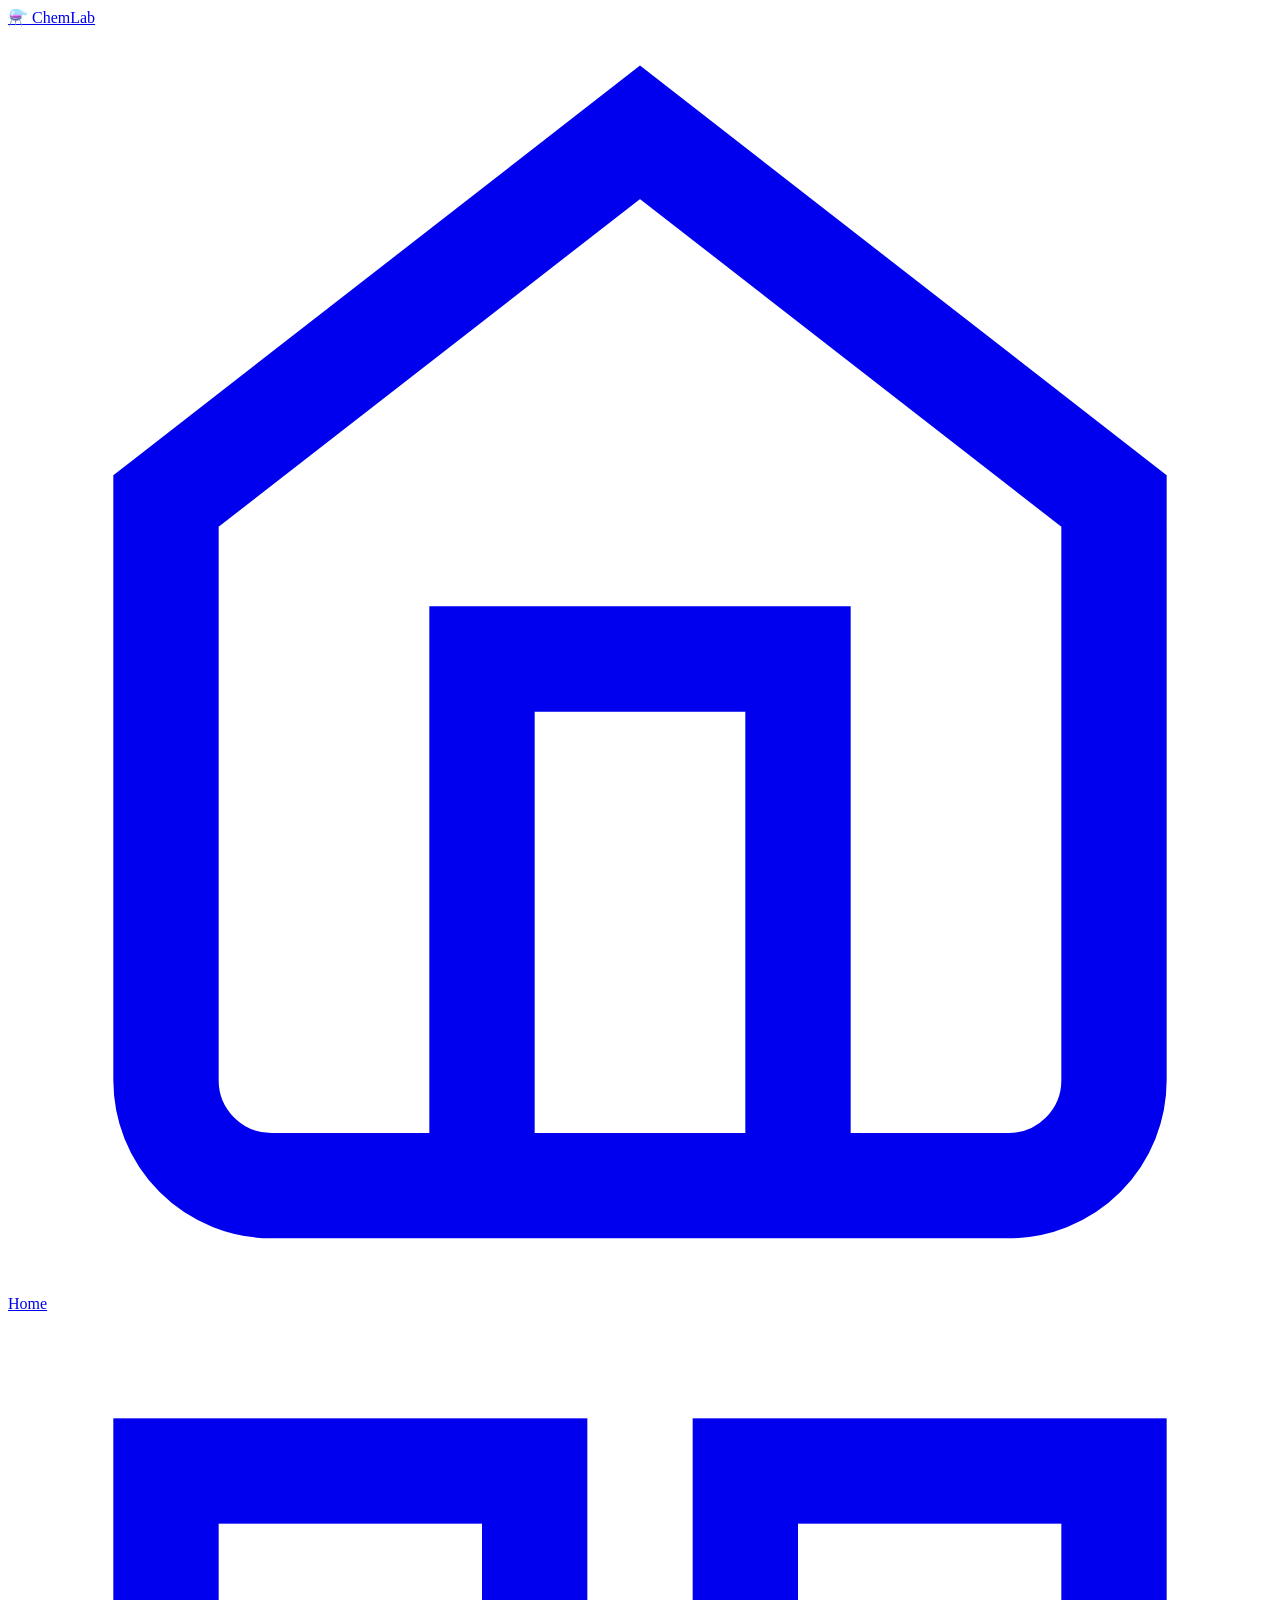
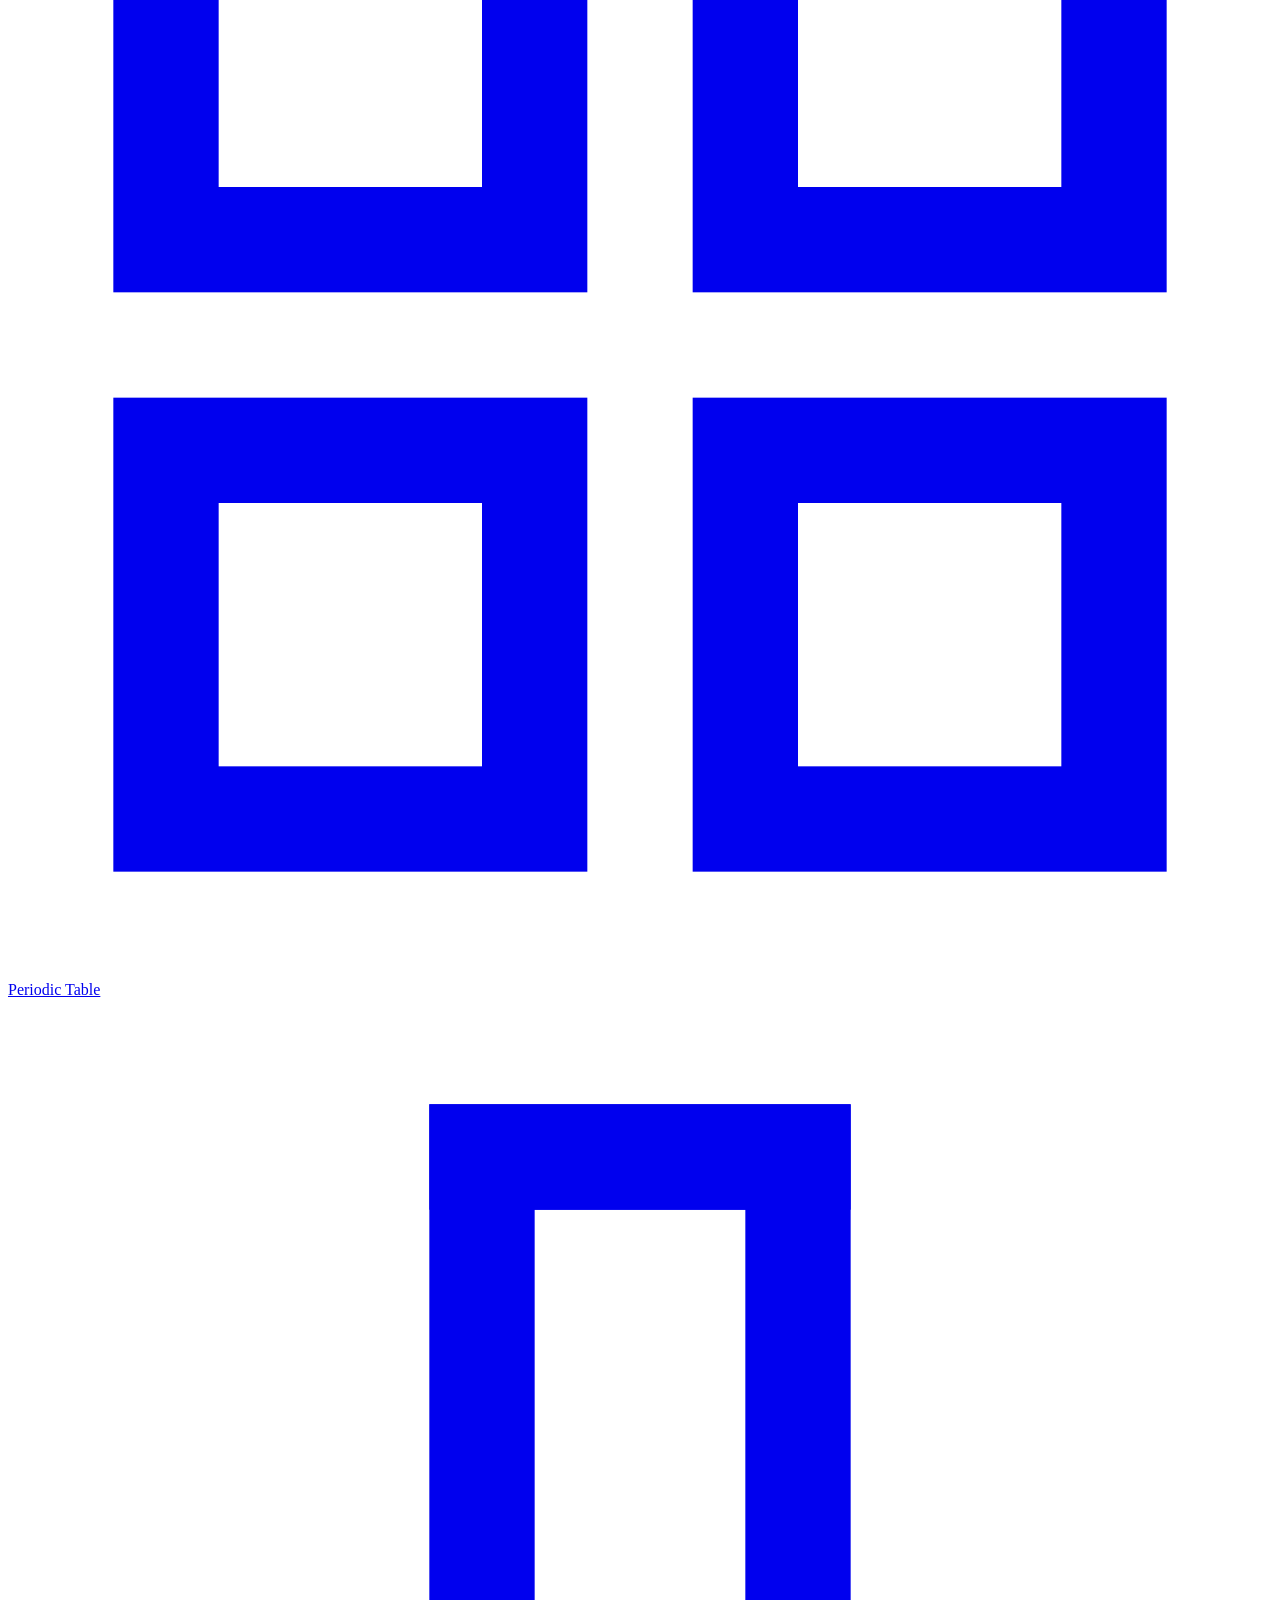
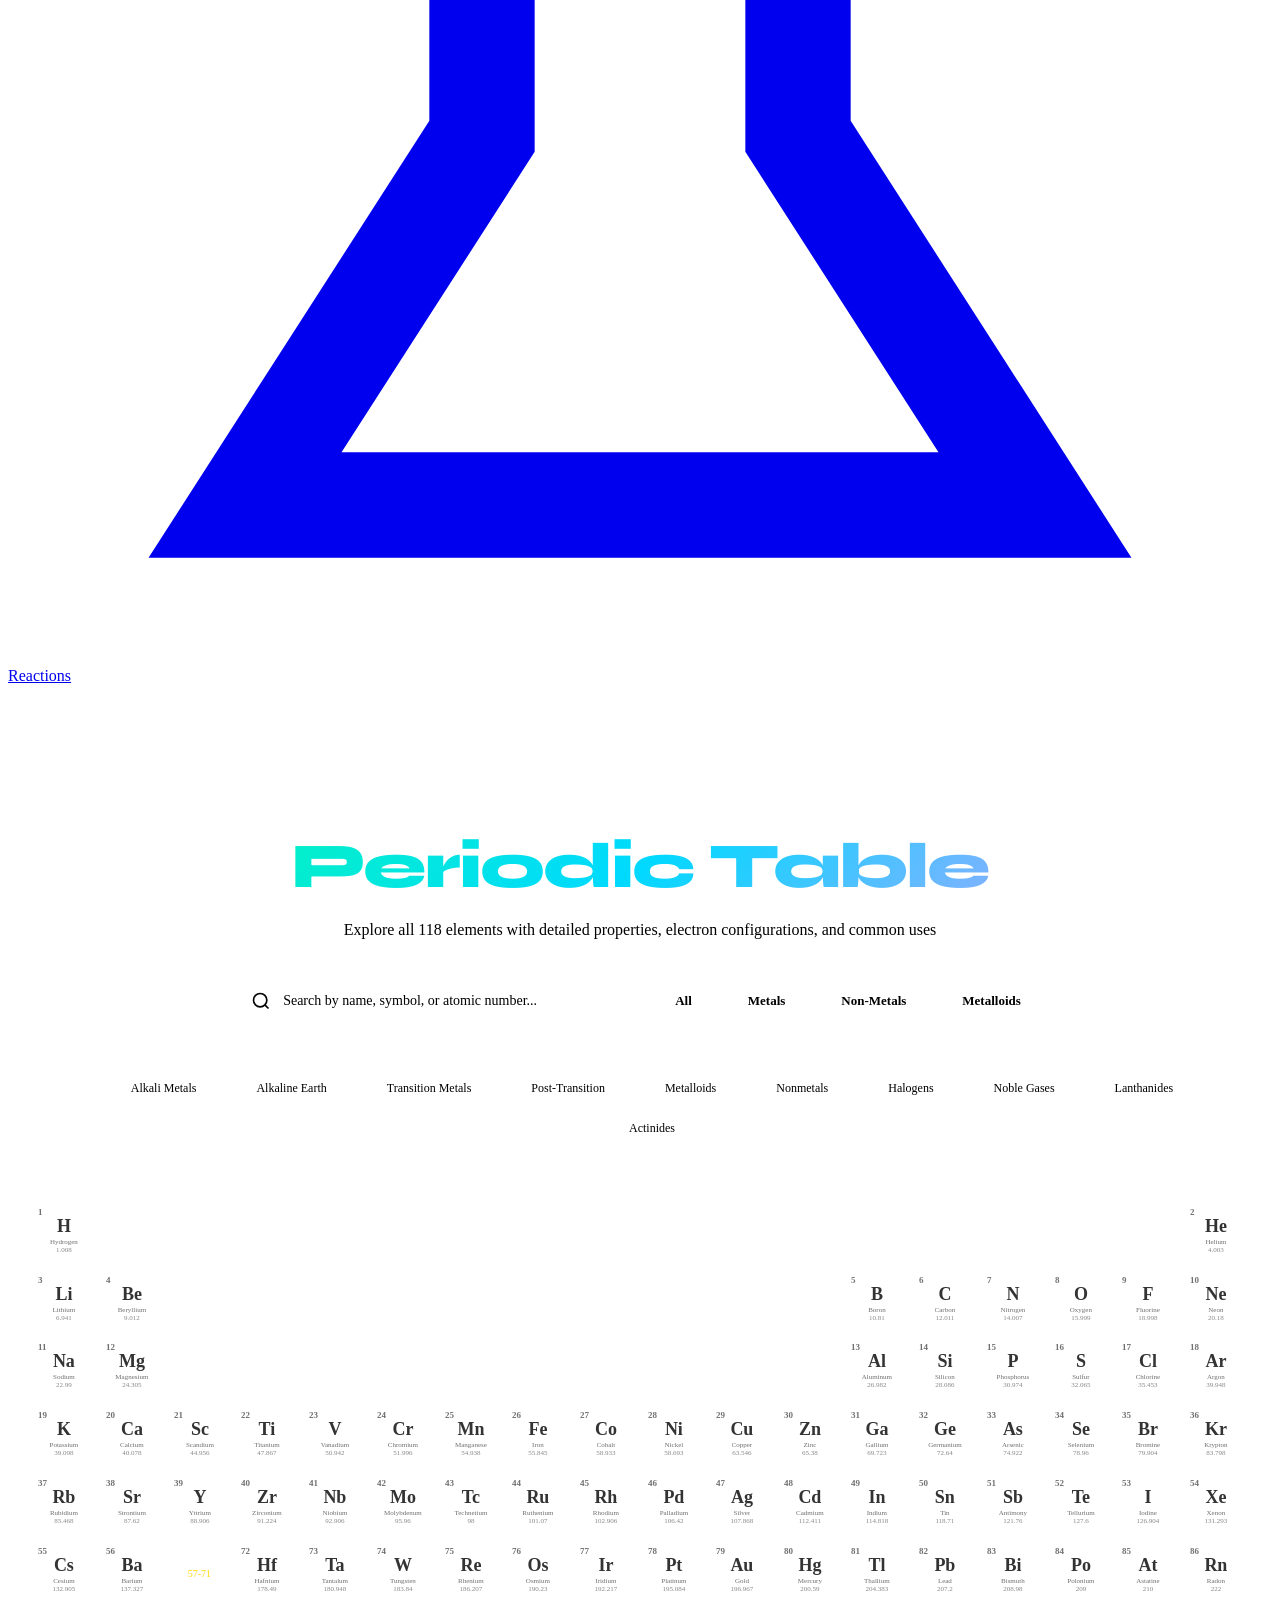
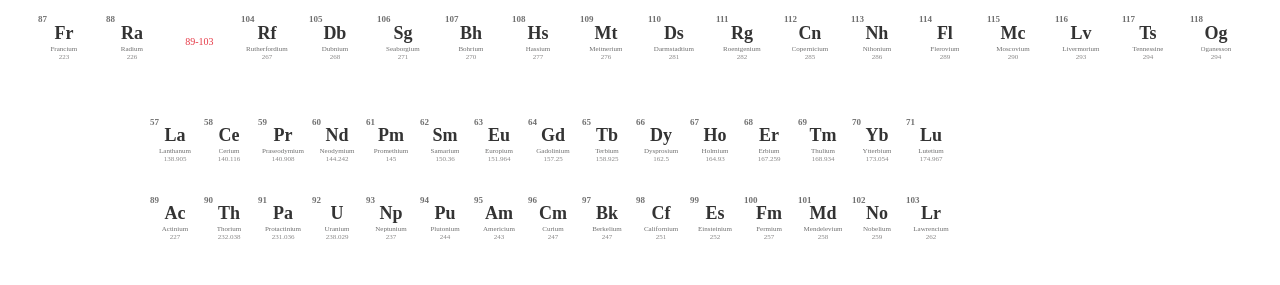
==== periodic-table.html @ 38ab6c8c "Add files via upload" ====
<!DOCTYPE html>
<html lang="en">
<head>
    <meta charset="UTF-8">
    <meta name="viewport" content="width=device-width, initial-scale=1.0">
    <title>Periodic Table - ChemLab</title>
    <link href="https://fonts.googleapis.com/css2?family=Syne:wght@400;600;700;800&family=JetBrains+Mono:wght@400;600;700&display=swap" rel="stylesheet">
    <link rel="stylesheet" href="css/styles.css">
    <style>
        /* Periodic Table Specific Styles */
        .page-container {
            position: relative;
            z-index: 1;
            padding: 24px;
            padding-top: 100px;
            max-width: 1800px;
            margin: 0 auto;
        }

        .page-header {
            text-align: center;
            margin-bottom: 40px;
        }

        .page-title {
            font-family: 'Syne', sans-serif;
            font-size: clamp(36px, 6vw, 64px);
            font-weight: 800;
            letter-spacing: -2px;
            margin-bottom: 16px;
            background: linear-gradient(135deg, #06ffa5 0%, #00d9ff 50%, #d896ff 100%);
            -webkit-background-clip: text;
            -webkit-text-fill-color: transparent;
            background-clip: text;
        }

        .page-subtitle {
            color: var(--text-secondary);
            font-size: 16px;
            max-width: 600px;
            margin: 0 auto;
        }

        /* Controls Section */
        .controls {
            display: flex;
            flex-wrap: wrap;
            gap: 16px;
            justify-content: center;
            margin-bottom: 32px;
        }

        .search-box {
            position: relative;
            flex: 1;
            max-width: 400px;
            min-width: 250px;
        }

        .search-input {
            width: 100%;
            padding: 14px 20px 14px 48px;
            background: var(--bg-secondary);
            border: 1px solid var(--border);
            border-radius: 12px;
            color: var(--text-primary);
            font-family: inherit;
            font-size: 14px;
            transition: var(--transition-normal);
        }

        .search-input:focus {
            outline: none;
            border-color: var(--accent-primary);
            box-shadow: 0 0 0 3px rgba(25, 26, 26, 0.15);
        }

        .search-input::placeholder {
            color: var(--text-muted);
        }

        .search-icon {
            position: absolute;
            left: 16px;
            top: 50%;
            transform: translateY(-50%);
            color: var(--text-muted);
            width: 20px;
            height: 20px;
        }

        .filter-buttons {
            display: flex;
            gap: 8px;
            flex-wrap: wrap;
            justify-content: center;
        }

        .filter-btn {
            padding: 12px 24px;
            background: var(--bg-secondary);
            border: 1px solid var(--border);
            border-radius: 10px;
            color: var(--text-secondary);
            font-family: inherit;
            font-size: 13px;
            font-weight: 600;
            cursor: pointer;
            transition: var(--transition-normal);
        }

        .filter-btn:hover {
            border-color: var(--accent-primary);
            color: var(--text-primary);
        }

        .filter-btn.active {
            background: var(--accent-primary);
            border-color: var(--accent-primary);
            color: var(--bg-primary);
        }

        /* Legend */
        .legend {
            display: flex;
            flex-wrap: wrap;
            gap: 12px;
            justify-content: center;
            margin-bottom: 40px;
            padding: 20px;
            background: var(--bg-secondary);
            border-radius: 16px;
            border: 1px solid var(--border);
        }

        .legend-item {
            display: flex;
            align-items: center;
            gap: 8px;
            padding: 6px 12px;
            border-radius: 8px;
            cursor: pointer;
            transition: var(--transition-normal);
        }

        .legend-item:hover {
            background: rgba(255, 255, 255, 0.05);
        }

        .legend-item.active {
            background: rgba(255, 255, 255, 0.1);
        }

        .legend-color {
            width: 16px;
            height: 16px;
            border-radius: 4px;
        }

        .legend-color.alkali-metal { background: var(--alkali); }
        .legend-color.alkaline-earth { background: var(--alkaline); }
        .legend-color.transition-metal { background: var(--transition); }
        .legend-color.post-transition { background: var(--post); }
        .legend-color.metalloid { background: var(--metalloid); }
        .legend-color.nonmetal { background: var(--nonmetal); }
        .legend-color.halogen { background: var(--halogen); }
        .legend-color.noble-gas { background: var(--noble); }
        .legend-color.lanthanide { background: var(--lanthanide); }
        .legend-color.actinide { background: var(--actinide); }

        .legend-text {
            font-size: 12px;
            color: var(--text-secondary);
        }

        /* Periodic Table Grid */
        .periodic-table {
            display: grid;
            grid-template-columns: repeat(18, minmax(50px, 1fr));
            gap: 4px;
            margin-bottom: 24px;
            overflow-x: auto;
            padding-bottom: 16px;
        }

        .element {
            aspect-ratio: 1;
            min-width: 50px;
            padding: 6px;
            border-radius: 8px;
            cursor: pointer;
            display: flex;
            flex-direction: column;
            justify-content: center;
            align-items: center;
            position: relative;
            transition: var(--transition-normal);
            opacity: 0;
            transform: scale(0.8);
            animation: elementReveal 0.5s ease forwards;
        }

        @keyframes elementReveal {
            to {
                opacity: 1;
                transform: scale(1);
            }
        }

        .element:hover {
            transform: scale(1.15);
            z-index: 10;
            box-shadow: var(--shadow-lg);
        }

        .element.hidden {
            opacity: 0 !important;
            transform: scale(0.5) !important;
            pointer-events: none;
        }

        .element .number {
            font-size: 9px;
            color: rgba(17, 16, 16, 0.6);
            position: absolute;
            top: 4px;
            left: 6px;
            font-weight: 600;
        }

        .element .symbol {
            font-size: 18px;
            font-weight: 700;
            color: rgba(15, 15, 15, 0.85);
            line-height: 1.2;
        }

        .element .name {
            font-size: 7px;
            color: rgba(13, 13, 13, 0.6);
            text-align: center;
            overflow: hidden;
            text-overflow: ellipsis;
            white-space: nowrap;
            max-width: 100%;
        }

        .element .mass {
            font-size: 7px;
            color: rgba(15, 14, 14, 0.5);
        }

        /* Element Category Colors */
        .element.alkali-metal { background: var(--alkali); }
        .element.alkaline-earth { background: var(--alkaline); }
        .element.transition-metal { background: var(--transition); }
        .element.post-transition { background: var(--post); }
        .element.metalloid { background: var(--metalloid); }
        .element.nonmetal { background: var(--nonmetal); }
        .element.halogen { background: var(--halogen); }
        .element.noble-gas { background: var(--noble); }
        .element.lanthanide { background: var(--lanthanide); }
        .element.actinide { background: var(--actinide); }

        /* Grid positioning */
        .element[data-period="1"][data-group="1"] { grid-column: 1; grid-row: 1; }
        .element[data-period="1"][data-group="18"] { grid-column: 18; grid-row: 1; }
        .element[data-period="2"][data-group="1"] { grid-column: 1; grid-row: 2; }
        .element[data-period="2"][data-group="2"] { grid-column: 2; grid-row: 2; }
        .element[data-period="2"][data-group="13"] { grid-column: 13; grid-row: 2; }
        .element[data-period="2"][data-group="14"] { grid-column: 14; grid-row: 2; }
        .element[data-period="2"][data-group="15"] { grid-column: 15; grid-row: 2; }
        .element[data-period="2"][data-group="16"] { grid-column: 16; grid-row: 2; }
        .element[data-period="2"][data-group="17"] { grid-column: 17; grid-row: 2; }
        .element[data-period="2"][data-group="18"] { grid-column: 18; grid-row: 2; }

        /* Lanthanide/Actinide rows */
        .lanthanide-row, .actinide-row {
            display: grid;
            grid-template-columns: repeat(15, minmax(50px, 1fr));
            gap: 4px;
            margin-top: 16px;
            margin-left: calc(50px * 2 + 8px + 4px);
            max-width: calc(15 * 50px + 14 * 4px);
        }

        .series-label {
            grid-column: 3;
            display: flex;
            align-items: center;
            justify-content: center;
            font-size: 11px;
            font-weight: 600;
            padding: 8px;
            border-radius: 8px;
            background: var(--bg-secondary);
            border: 1px solid var(--border);
        }

        .lanthanide-label { color: #ffd60a; }
        .actinide-label { color: #e63946; }

        /* Placeholder cells */
        .placeholder {
            display: flex;
            align-items: center;
            justify-content: center;
            font-size: 10px;
            color: var(--text-muted);
            border: 2px dashed var(--border);
            border-radius: 8px;
            aspect-ratio: 1;
            min-width: 50px;
        }

        .placeholder.lanthanide-ref { border-color: #ffd60a; color: #ffd60a; }
        .placeholder.actinide-ref { border-color: #e63946; color: #e63946; }

        /* Modal */
        .modal-overlay {
            position: fixed;
            top: 0;
            left: 0;
            width: 100%;
            height: 100%;
            background: rgba(0, 0, 0, 0.8);
            backdrop-filter: blur(8px);
            display: flex;
            align-items: center;
            justify-content: center;
            z-index: 1000;
            opacity: 0;
            visibility: hidden;
            transition: var(--transition-normal);
        }

        .modal-overlay.active {
            opacity: 1;
            visibility: visible;
        }

        .modal {
            background: var(--bg-secondary);
            border: 1px solid var(--border);
            border-radius: 24px;
            max-width: 500px;
            width: 90%;
            max-height: 90vh;
            overflow-y: auto;
            transform: scale(0.9) translateY(20px);
            transition: var(--transition-bounce);
        }

        .modal-overlay.active .modal {
            transform: scale(1) translateY(0);
        }

        .modal-header {
            padding: 32px 32px 24px;
            display: flex;
            align-items: flex-start;
            gap: 24px;
            border-bottom: 1px solid var(--border);
        }

        .modal-element-box {
            width: 100px;
            height: 100px;
            border-radius: 16px;
            display: flex;
            flex-direction: column;
            align-items: center;
            justify-content: center;
            flex-shrink: 0;
        }

        .modal-element-box .number {
            font-size: 12px;
            color: rgba(22, 21, 21, 0.6);
            font-weight: 600;
        }

        .modal-element-box .symbol {
            font-size: 36px;
            font-weight: 800;
            color: rgba(23, 22, 22, 0.9);
            line-height: 1.1;
        }

        .modal-element-box .mass {
            font-size: 11px;
            color: rgba(25, 24, 24, 0.6);
        }

        .modal-title-section {
            flex: 1;
        }

        .modal-name {
            font-family: 'Syne', sans-serif;
            font-size: 28px;
            font-weight: 700;
            margin-bottom: 8px;
        }

        .modal-category {
            display: inline-block;
            padding: 4px 12px;
            border-radius: 20px;
            font-size: 12px;
            font-weight: 600;
            margin-bottom: 8px;
        }

        .modal-config {
            font-size: 13px;
            color: var(--text-secondary);
        }

        .modal-close {
            position: absolute;
            top: 16px;
            right: 16px;
            width: 36px;
            height: 36px;
            border-radius: 50%;
            background: var(--bg-card);
            border: 1px solid var(--border);
            color: var(--text-secondary);
            cursor: pointer;
            display: flex;
            align-items: center;
            justify-content: center;
            transition: var(--transition-normal);
        }

        .modal-close:hover {
            background: var(--accent-danger);
            border-color: var(--accent-danger);
            color: white;
        }

        .modal-body {
            padding: 24px 32px 32px;
        }

        .modal-section {
            margin-bottom: 24px;
        }

        .modal-section:last-child {
            margin-bottom: 0;
        }

        .modal-section-title {
            font-size: 11px;
            font-weight: 700;
            text-transform: uppercase;
            letter-spacing: 1px;
            color: var(--text-muted);
            margin-bottom: 12px;
        }

        .modal-grid {
            display: grid;
            grid-template-columns: repeat(2, 1fr);
            gap: 12px;
        }

        .modal-stat {
            background: var(--bg-card);
            padding: 12px 16px;
            border-radius: 12px;
            border: 1px solid var(--border);
        }

        .modal-stat-label {
            font-size: 11px;
            color: var(--text-muted);
            margin-bottom: 4px;
        }

        .modal-stat-value {
            font-size: 14px;
            font-weight: 600;
            color: var(--text-primary);
        }

        .modal-uses {
            display: flex;
            flex-wrap: wrap;
            gap: 8px;
        }

        .modal-use {
            padding: 8px 14px;
            background: var(--bg-card);
            border: 1px solid var(--border);
            border-radius: 20px;
            font-size: 12px;
            color: var(--text-secondary);
        }

        .modal-discovery {
            background: var(--bg-card);
            padding: 16px;
            border-radius: 12px;
            border: 1px solid var(--border);
        }

        .modal-discovery-text {
            font-size: 13px;
            color: var(--text-secondary);
        }

        .modal-discovery-text strong {
            color: var(--accent-primary);
        }

        /* Responsive adjustments */
        @media (max-width: 1200px) {
            .periodic-table {
                grid-template-columns: repeat(18, 45px);
            }
            .element {
                min-width: 45px;
            }
            .lanthanide-row, .actinide-row {
                grid-template-columns: repeat(15, 45px);
                margin-left: calc(45px * 2 + 8px + 4px);
            }
        }

        @media (max-width: 900px) {
            .periodic-table {
                grid-template-columns: repeat(18, 40px);
            }
            .element {
                min-width: 40px;
            }
            .element .symbol { font-size: 14px; }
            .element .name { display: none; }
            .lanthanide-row, .actinide-row {
                grid-template-columns: repeat(15, 40px);
                margin-left: calc(40px * 2 + 8px + 4px);
            }
        }

        /* Animation delays for staggered reveal */
        .element:nth-child(1) { animation-delay: 0.01s; }
        .element:nth-child(2) { animation-delay: 0.02s; }
        .element:nth-child(3) { animation-delay: 0.03s; }
        .element:nth-child(4) { animation-delay: 0.04s; }
        .element:nth-child(5) { animation-delay: 0.05s; }
        .element:nth-child(6) { animation-delay: 0.06s; }
        .element:nth-child(7) { animation-delay: 0.07s; }
        .element:nth-child(8) { animation-delay: 0.08s; }
        .element:nth-child(9) { animation-delay: 0.09s; }
        .element:nth-child(10) { animation-delay: 0.1s; }
        .element:nth-child(n+11) { animation-delay: calc(0.1s + (var(--index, 0) * 0.01s)); }
    </style>
</head>
<body>
    <nav class="navbar">
        <div class="nav-content">
            <a href="index.html" class="nav-brand">
                <span class="nav-logo">⚗️ ChemLab</span>
            </a>
            <div class="nav-links">
                <a href="index.html" class="nav-link">
                    <svg viewBox="0 0 24 24" fill="none" stroke="currentColor" stroke-width="2">
                        <path d="M3 9l9-7 9 7v11a2 2 0 0 1-2 2H5a2 2 0 0 1-2-2z"></path>
                        <polyline points="9 22 9 12 15 12 15 22"></polyline>
                    </svg>
                    Home
                </a>
                <a href="periodic-table.html" class="nav-link active">
                    <svg viewBox="0 0 24 24" fill="none" stroke="currentColor" stroke-width="2">
                        <rect x="3" y="3" width="7" height="7"></rect>
                        <rect x="14" y="3" width="7" height="7"></rect>
                        <rect x="14" y="14" width="7" height="7"></rect>
                        <rect x="3" y="14" width="7" height="7"></rect>
                    </svg>
                    Periodic Table
                </a>
                <a href="reaction-simulator.html" class="nav-link">
                    <svg viewBox="0 0 24 24" fill="none" stroke="currentColor" stroke-width="2">
                        <path d="M9 3h6v11l4.5 7H4.5L9 14V3z"></path>
                        <path d="M8 3h8"></path>
                    </svg>
                    Reactions
                </a>
            </div>
        </div>
    </nav>

    <main class="page-container">
        <header class="page-header">
            <h1 class="page-title">Periodic Table</h1>
            <p class="page-subtitle">Explore all 118 elements with detailed properties, electron configurations, and common uses</p>
        </header>

        <div class="controls">
            <div class="search-box">
                <svg class="search-icon" viewBox="0 0 24 24" fill="none" stroke="currentColor" stroke-width="2">
                    <circle cx="11" cy="11" r="8"></circle>
                    <path d="M21 21l-4.35-4.35"></path>
                </svg>
                <input type="text" class="search-input" id="searchInput" placeholder="Search by name, symbol, or atomic number...">
            </div>
            <div class="filter-buttons">
                <button class="filter-btn active" data-filter="all">All</button>
                <button class="filter-btn" data-filter="metals">Metals</button>
                <button class="filter-btn" data-filter="nonmetals">Non-Metals</button>
                <button class="filter-btn" data-filter="metalloids">Metalloids</button>
            </div>
        </div>

        <div class="legend">
            <div class="legend-item" data-category="alkali-metal">
                <div class="legend-color alkali-metal"></div>
                <span class="legend-text">Alkali Metals</span>
            </div>
            <div class="legend-item" data-category="alkaline-earth">
                <div class="legend-color alkaline-earth"></div>
                <span class="legend-text">Alkaline Earth</span>
            </div>
            <div class="legend-item" data-category="transition-metal">
                <div class="legend-color transition-metal"></div>
                <span class="legend-text">Transition Metals</span>
            </div>
            <div class="legend-item" data-category="post-transition">
                <div class="legend-color post-transition"></div>
                <span class="legend-text">Post-Transition</span>
            </div>
            <div class="legend-item" data-category="metalloid">
                <div class="legend-color metalloid"></div>
                <span class="legend-text">Metalloids</span>
            </div>
            <div class="legend-item" data-category="nonmetal">
                <div class="legend-color nonmetal"></div>
                <span class="legend-text">Nonmetals</span>
            </div>
            <div class="legend-item" data-category="halogen">
                <div class="legend-color halogen"></div>
                <span class="legend-text">Halogens</span>
            </div>
            <div class="legend-item" data-category="noble-gas">
                <div class="legend-color noble-gas"></div>
                <span class="legend-text">Noble Gases</span>
            </div>
            <div class="legend-item" data-category="lanthanide">
                <div class="legend-color lanthanide"></div>
                <span class="legend-text">Lanthanides</span>
            </div>
            <div class="legend-item" data-category="actinide">
                <div class="legend-color actinide"></div>
                <span class="legend-text">Actinides</span>
            </div>
        </div>

        <div class="periodic-table" id="periodicTable"></div>
        
        <div class="lanthanide-row" id="lanthanideRow"></div>
        <div class="actinide-row" id="actinideRow"></div>
    </main>

    <!-- Element Modal -->
    <div class="modal-overlay" id="modalOverlay">
        <div class="modal">
            <button class="modal-close" id="modalClose">
                <svg width="20" height="20" viewBox="0 0 24 24" fill="none" stroke="currentColor" stroke-width="2">
                    <path d="M18 6L6 18M6 6l12 12"></path>
                </svg>
            </button>
            <div class="modal-header">
                <div class="modal-element-box" id="modalElementBox">
                    <span class="number" id="modalNumber"></span>
                    <span class="symbol" id="modalSymbol"></span>
                    <span class="mass" id="modalMass"></span>
                </div>
                <div class="modal-title-section">
                    <h2 class="modal-name" id="modalName"></h2>
                    <span class="modal-category" id="modalCategory"></span>
                    <div class="modal-config" id="modalConfig"></div>
                </div>
            </div>
            <div class="modal-body">
                <div class="modal-section">
                    <h3 class="modal-section-title">Physical Properties</h3>
                    <div class="modal-grid">
                        <div class="modal-stat">
                            <div class="modal-stat-label">State at STP</div>
                            <div class="modal-stat-value" id="modalState"></div>
                        </div>
                        <div class="modal-stat">
                            <div class="modal-stat-label">Period / Group</div>
                            <div class="modal-stat-value" id="modalPosition"></div>
                        </div>
                        <div class="modal-stat">
                            <div class="modal-stat-label">Melting Point</div>
                            <div class="modal-stat-value" id="modalMelt"></div>
                        </div>
                        <div class="modal-stat">
                            <div class="modal-stat-label">Boiling Point</div>
                            <div class="modal-stat-value" id="modalBoil"></div>
                        </div>
                    </div>
                </div>
                <div class="modal-section">
                    <h3 class="modal-section-title">Common Uses</h3>
                    <div class="modal-uses" id="modalUses"></div>
                </div>
                <div class="modal-section">
                    <h3 class="modal-section-title">Discovery</h3>
                    <div class="modal-discovery">
                        <p class="modal-discovery-text" id="modalDiscovery"></p>
                    </div>
                </div>
            </div>
        </div>
    </div>

    <script>
        // Complete element data for all 118 elements
        const elements = [
            { number: 1, symbol: 'H', name: 'Hydrogen', mass: 1.008, category: 'nonmetal', group: 1, period: 1, config: '1s¹', discovered: '1766', discoverer: 'Henry Cavendish', state: 'Gas', melt: -259.14, boil: -252.87, uses: ['Fuel cells', 'Rocket fuel', 'Ammonia production'] },
            { number: 2, symbol: 'He', name: 'Helium', mass: 4.003, category: 'noble-gas', group: 18, period: 1, config: '1s²', discovered: '1868', discoverer: 'Pierre Janssen', state: 'Gas', melt: -272.2, boil: -268.93, uses: ['Balloons', 'Cryogenics', 'Welding shield'] },
            { number: 3, symbol: 'Li', name: 'Lithium', mass: 6.941, category: 'alkali-metal', group: 1, period: 2, config: '[He] 2s¹', discovered: '1817', discoverer: 'Johan Arfwedson', state: 'Solid', melt: 180.54, boil: 1342, uses: ['Batteries', 'Mood stabilizers', 'Alloys'] },
            { number: 4, symbol: 'Be', name: 'Beryllium', mass: 9.012, category: 'alkaline-earth', group: 2, period: 2, config: '[He] 2s²', discovered: '1798', discoverer: 'Louis Vauquelin', state: 'Solid', melt: 1287, boil: 2469, uses: ['Aerospace materials', 'X-ray windows', 'Nuclear reactors'] },
            { number: 5, symbol: 'B', name: 'Boron', mass: 10.81, category: 'metalloid', group: 13, period: 2, config: '[He] 2s² 2p¹', discovered: '1808', discoverer: 'Joseph Gay-Lussac', state: 'Solid', melt: 2076, boil: 3927, uses: ['Fiberglass', 'Detergents', 'Semiconductors'] },
            { number: 6, symbol: 'C', name: 'Carbon', mass: 12.011, category: 'nonmetal', group: 14, period: 2, config: '[He] 2s² 2p²', discovered: 'Ancient', discoverer: 'Known since antiquity', state: 'Solid', melt: 3550, boil: 4027, uses: ['Steel production', 'Fuel', 'Plastics'] },
            { number: 7, symbol: 'N', name: 'Nitrogen', mass: 14.007, category: 'nonmetal', group: 15, period: 2, config: '[He] 2s² 2p³', discovered: '1772', discoverer: 'Daniel Rutherford', state: 'Gas', melt: -210.1, boil: -195.79, uses: ['Fertilizers', 'Explosives', 'Food preservation'] },
            { number: 8, symbol: 'O', name: 'Oxygen', mass: 15.999, category: 'nonmetal', group: 16, period: 2, config: '[He] 2s² 2p⁴', discovered: '1774', discoverer: 'Joseph Priestley', state: 'Gas', melt: -218.79, boil: -182.95, uses: ['Respiration', 'Steel making', 'Medical use'] },
            { number: 9, symbol: 'F', name: 'Fluorine', mass: 18.998, category: 'halogen', group: 17, period: 2, config: '[He] 2s² 2p⁵', discovered: '1886', discoverer: 'Henri Moissan', state: 'Gas', melt: -219.62, boil: -188.12, uses: ['Toothpaste', 'Teflon', 'Refrigerants'] },
            { number: 10, symbol: 'Ne', name: 'Neon', mass: 20.180, category: 'noble-gas', group: 18, period: 2, config: '[He] 2s² 2p⁶', discovered: '1898', discoverer: 'William Ramsay', state: 'Gas', melt: -248.59, boil: -246.08, uses: ['Neon signs', 'Lasers', 'Cryogenics'] },
            { number: 11, symbol: 'Na', name: 'Sodium', mass: 22.990, category: 'alkali-metal', group: 1, period: 3, config: '[Ne] 3s¹', discovered: '1807', discoverer: 'Humphry Davy', state: 'Solid', melt: 97.72, boil: 883, uses: ['Table salt', 'Street lights', 'Chemical synthesis'] },
            { number: 12, symbol: 'Mg', name: 'Magnesium', mass: 24.305, category: 'alkaline-earth', group: 2, period: 3, config: '[Ne] 3s²', discovered: '1755', discoverer: 'Joseph Black', state: 'Solid', melt: 650, boil: 1090, uses: ['Alloys', 'Fireworks', 'Medicine'] },
            { number: 13, symbol: 'Al', name: 'Aluminum', mass: 26.982, category: 'post-transition', group: 13, period: 3, config: '[Ne] 3s² 3p¹', discovered: '1825', discoverer: 'Hans Christian Ørsted', state: 'Solid', melt: 660.32, boil: 2519, uses: ['Aircraft', 'Packaging', 'Construction'] },
            { number: 14, symbol: 'Si', name: 'Silicon', mass: 28.086, category: 'metalloid', group: 14, period: 3, config: '[Ne] 3s² 3p²', discovered: '1824', discoverer: 'Jöns Jacob Berzelius', state: 'Solid', melt: 1414, boil: 3265, uses: ['Computer chips', 'Solar cells', 'Glass'] },
            { number: 15, symbol: 'P', name: 'Phosphorus', mass: 30.974, category: 'nonmetal', group: 15, period: 3, config: '[Ne] 3s² 3p³', discovered: '1669', discoverer: 'Hennig Brand', state: 'Solid', melt: 44.15, boil: 280.5, uses: ['Fertilizers', 'Matches', 'Detergents'] },
            { number: 16, symbol: 'S', name: 'Sulfur', mass: 32.065, category: 'nonmetal', group: 16, period: 3, config: '[Ne] 3s² 3p⁴', discovered: 'Ancient', discoverer: 'Known since antiquity', state: 'Solid', melt: 115.21, boil: 444.72, uses: ['Sulfuric acid', 'Rubber vulcanization', 'Fungicides'] },
            { number: 17, symbol: 'Cl', name: 'Chlorine', mass: 35.453, category: 'halogen', group: 17, period: 3, config: '[Ne] 3s² 3p⁵', discovered: '1774', discoverer: 'Carl Wilhelm Scheele', state: 'Gas', melt: -101.5, boil: -34.04, uses: ['Water treatment', 'PVC production', 'Bleach'] },
            { number: 18, symbol: 'Ar', name: 'Argon', mass: 39.948, category: 'noble-gas', group: 18, period: 3, config: '[Ne] 3s² 3p⁶', discovered: '1894', discoverer: 'Lord Rayleigh', state: 'Gas', melt: -189.35, boil: -185.85, uses: ['Welding', 'Light bulbs', 'Wine preservation'] },
            { number: 19, symbol: 'K', name: 'Potassium', mass: 39.098, category: 'alkali-metal', group: 1, period: 4, config: '[Ar] 4s¹', discovered: '1807', discoverer: 'Humphry Davy', state: 'Solid', melt: 63.38, boil: 759, uses: ['Fertilizers', 'Soap making', 'Glass'] },
            { number: 20, symbol: 'Ca', name: 'Calcium', mass: 40.078, category: 'alkaline-earth', group: 2, period: 4, config: '[Ar] 4s²', discovered: '1808', discoverer: 'Humphry Davy', state: 'Solid', melt: 842, boil: 1484, uses: ['Cement', 'Dairy products', 'Steel production'] },
            { number: 21, symbol: 'Sc', name: 'Scandium', mass: 44.956, category: 'transition-metal', group: 3, period: 4, config: '[Ar] 3d¹ 4s²', discovered: '1879', discoverer: 'Lars Fredrik Nilson', state: 'Solid', melt: 1541, boil: 2836, uses: ['Aerospace alloys', 'Sports equipment', 'Lighting'] },
            { number: 22, symbol: 'Ti', name: 'Titanium', mass: 47.867, category: 'transition-metal', group: 4, period: 4, config: '[Ar] 3d² 4s²', discovered: '1791', discoverer: 'William Gregor', state: 'Solid', melt: 1668, boil: 3287, uses: ['Aircraft', 'Medical implants', 'Jewelry'] },
            { number: 23, symbol: 'V', name: 'Vanadium', mass: 50.942, category: 'transition-metal', group: 5, period: 4, config: '[Ar] 3d³ 4s²', discovered: '1801', discoverer: 'Andrés Manuel del Río', state: 'Solid', melt: 1910, boil: 3407, uses: ['Steel alloys', 'Aerospace', 'Catalysts'] },
            { number: 24, symbol: 'Cr', name: 'Chromium', mass: 51.996, category: 'transition-metal', group: 6, period: 4, config: '[Ar] 3d⁵ 4s¹', discovered: '1797', discoverer: 'Louis Nicolas Vauquelin', state: 'Solid', melt: 1907, boil: 2671, uses: ['Chrome plating', 'Stainless steel', 'Dyes'] },
            { number: 25, symbol: 'Mn', name: 'Manganese', mass: 54.938, category: 'transition-metal', group: 7, period: 4, config: '[Ar] 3d⁵ 4s²', discovered: '1774', discoverer: 'Johan Gottlieb Gahn', state: 'Solid', melt: 1246, boil: 2061, uses: ['Steel production', 'Batteries', 'Aluminum alloys'] },
            { number: 26, symbol: 'Fe', name: 'Iron', mass: 55.845, category: 'transition-metal', group: 8, period: 4, config: '[Ar] 3d⁶ 4s²', discovered: 'Ancient', discoverer: 'Known since antiquity', state: 'Solid', melt: 1538, boil: 2862, uses: ['Steel', 'Construction', 'Machinery'] },
            { number: 27, symbol: 'Co', name: 'Cobalt', mass: 58.933, category: 'transition-metal', group: 9, period: 4, config: '[Ar] 3d⁷ 4s²', discovered: '1735', discoverer: 'Georg Brandt', state: 'Solid', melt: 1495, boil: 2927, uses: ['Magnets', 'Batteries', 'Blue pigments'] },
            { number: 28, symbol: 'Ni', name: 'Nickel', mass: 58.693, category: 'transition-metal', group: 10, period: 4, config: '[Ar] 3d⁸ 4s²', discovered: '1751', discoverer: 'Axel Fredrik Cronstedt', state: 'Solid', melt: 1455, boil: 2913, uses: ['Stainless steel', 'Coins', 'Batteries'] },
            { number: 29, symbol: 'Cu', name: 'Copper', mass: 63.546, category: 'transition-metal', group: 11, period: 4, config: '[Ar] 3d¹⁰ 4s¹', discovered: 'Ancient', discoverer: 'Known since antiquity', state: 'Solid', melt: 1084.62, boil: 2562, uses: ['Electrical wiring', 'Plumbing', 'Coins'] },
            { number: 30, symbol: 'Zn', name: 'Zinc', mass: 65.38, category: 'transition-metal', group: 12, period: 4, config: '[Ar] 3d¹⁰ 4s²', discovered: 'Ancient', discoverer: 'Known since antiquity', state: 'Solid', melt: 419.53, boil: 907, uses: ['Galvanizing', 'Alloys', 'Batteries'] },
            { number: 31, symbol: 'Ga', name: 'Gallium', mass: 69.723, category: 'post-transition', group: 13, period: 4, config: '[Ar] 3d¹⁰ 4s² 4p¹', discovered: '1875', discoverer: 'Paul Emile Lecoq de Boisbaudran', state: 'Solid', melt: 29.76, boil: 2204, uses: ['Semiconductors', 'LEDs', 'Thermometers'] },
            { number: 32, symbol: 'Ge', name: 'Germanium', mass: 72.64, category: 'metalloid', group: 14, period: 4, config: '[Ar] 3d¹⁰ 4s² 4p²', discovered: '1886', discoverer: 'Clemens Winkler', state: 'Solid', melt: 938.25, boil: 2833, uses: ['Fiber optics', 'Infrared optics', 'Transistors'] },
            { number: 33, symbol: 'As', name: 'Arsenic', mass: 74.922, category: 'metalloid', group: 15, period: 4, config: '[Ar] 3d¹⁰ 4s² 4p³', discovered: 'Ancient', discoverer: 'Albertus Magnus', state: 'Solid', melt: 817, boil: 614, uses: ['Semiconductors', 'Wood preservatives', 'Alloys'] },
            { number: 34, symbol: 'Se', name: 'Selenium', mass: 78.96, category: 'nonmetal', group: 16, period: 4, config: '[Ar] 3d¹⁰ 4s² 4p⁴', discovered: '1817', discoverer: 'Jöns Jacob Berzelius', state: 'Solid', melt: 221, boil: 685, uses: ['Electronics', 'Glass production', 'Supplements'] },
            { number: 35, symbol: 'Br', name: 'Bromine', mass: 79.904, category: 'halogen', group: 17, period: 4, config: '[Ar] 3d¹⁰ 4s² 4p⁵', discovered: '1826', discoverer: 'Antoine Jérôme Balard', state: 'Liquid', melt: -7.2, boil: 58.8, uses: ['Flame retardants', 'Photography', 'Pesticides'] },
            { number: 36, symbol: 'Kr', name: 'Krypton', mass: 83.798, category: 'noble-gas', group: 18, period: 4, config: '[Ar] 3d¹⁰ 4s² 4p⁶', discovered: '1898', discoverer: 'William Ramsay', state: 'Gas', melt: -157.36, boil: -153.22, uses: ['Lighting', 'Lasers', 'Photography'] },
            { number: 37, symbol: 'Rb', name: 'Rubidium', mass: 85.468, category: 'alkali-metal', group: 1, period: 5, config: '[Kr] 5s¹', discovered: '1861', discoverer: 'Robert Bunsen', state: 'Solid', melt: 39.31, boil: 688, uses: ['Atomic clocks', 'Fireworks', 'Research'] },
            { number: 38, symbol: 'Sr', name: 'Strontium', mass: 87.62, category: 'alkaline-earth', group: 2, period: 5, config: '[Kr] 5s²', discovered: '1790', discoverer: 'Adair Crawford', state: 'Solid', melt: 777, boil: 1382, uses: ['Fireworks', 'Magnets', 'Toothpaste'] },
            { number: 39, symbol: 'Y', name: 'Yttrium', mass: 88.906, category: 'transition-metal', group: 3, period: 5, config: '[Kr] 4d¹ 5s²', discovered: '1794', discoverer: 'Johan Gadolin', state: 'Solid', melt: 1526, boil: 3336, uses: ['LEDs', 'Superconductors', 'Cancer treatment'] },
            { number: 40, symbol: 'Zr', name: 'Zirconium', mass: 91.224, category: 'transition-metal', group: 4, period: 5, config: '[Kr] 4d² 5s²', discovered: '1789', discoverer: 'Martin Heinrich Klaproth', state: 'Solid', melt: 1855, boil: 4409, uses: ['Nuclear reactors', 'Ceramics', 'Surgical instruments'] },
            { number: 41, symbol: 'Nb', name: 'Niobium', mass: 92.906, category: 'transition-metal', group: 5, period: 5, config: '[Kr] 4d⁴ 5s¹', discovered: '1801', discoverer: 'Charles Hatchett', state: 'Solid', melt: 2477, boil: 4744, uses: ['Superconductors', 'Steel alloys', 'Jewelry'] },
            { number: 42, symbol: 'Mo', name: 'Molybdenum', mass: 95.96, category: 'transition-metal', group: 6, period: 5, config: '[Kr] 4d⁵ 5s¹', discovered: '1781', discoverer: 'Peter Jacob Hjelm', state: 'Solid', melt: 2623, boil: 4639, uses: ['Steel alloys', 'Catalysts', 'Lubricants'] },
            { number: 43, symbol: 'Tc', name: 'Technetium', mass: 98, category: 'transition-metal', group: 7, period: 5, config: '[Kr] 4d⁵ 5s²', discovered: '1937', discoverer: 'Carlo Perrier', state: 'Solid', melt: 2157, boil: 4265, uses: ['Medical imaging', 'Radiotherapy', 'Catalysts'] },
            { number: 44, symbol: 'Ru', name: 'Ruthenium', mass: 101.07, category: 'transition-metal', group: 8, period: 5, config: '[Kr] 4d⁷ 5s¹', discovered: '1844', discoverer: 'Karl Ernst Claus', state: 'Solid', melt: 2334, boil: 4150, uses: ['Electronics', 'Catalysts', 'Solar cells'] },
            { number: 45, symbol: 'Rh', name: 'Rhodium', mass: 102.906, category: 'transition-metal', group: 9, period: 5, config: '[Kr] 4d⁸ 5s¹', discovered: '1803', discoverer: 'William Hyde Wollaston', state: 'Solid', melt: 1964, boil: 3695, uses: ['Catalytic converters', 'Jewelry', 'Mirrors'] },
            { number: 46, symbol: 'Pd', name: 'Palladium', mass: 106.42, category: 'transition-metal', group: 10, period: 5, config: '[Kr] 4d¹⁰', discovered: '1803', discoverer: 'William Hyde Wollaston', state: 'Solid', melt: 1554.9, boil: 2963, uses: ['Catalytic converters', 'Electronics', 'Jewelry'] },
            { number: 47, symbol: 'Ag', name: 'Silver', mass: 107.868, category: 'transition-metal', group: 11, period: 5, config: '[Kr] 4d¹⁰ 5s¹', discovered: 'Ancient', discoverer: 'Known since antiquity', state: 'Solid', melt: 961.78, boil: 2162, uses: ['Jewelry', 'Electronics', 'Photography'] },
            { number: 48, symbol: 'Cd', name: 'Cadmium', mass: 112.411, category: 'transition-metal', group: 12, period: 5, config: '[Kr] 4d¹⁰ 5s²', discovered: '1817', discoverer: 'Karl Samuel Leberecht Hermann', state: 'Solid', melt: 321.07, boil: 767, uses: ['Batteries', 'Pigments', 'Coatings'] },
            { number: 49, symbol: 'In', name: 'Indium', mass: 114.818, category: 'post-transition', group: 13, period: 5, config: '[Kr] 4d¹⁰ 5s² 5p¹', discovered: '1863', discoverer: 'Ferdinand Reich', state: 'Solid', melt: 156.6, boil: 2072, uses: ['LCD screens', 'Semiconductors', 'Solders'] },
            { number: 50, symbol: 'Sn', name: 'Tin', mass: 118.710, category: 'post-transition', group: 14, period: 5, config: '[Kr] 4d¹⁰ 5s² 5p²', discovered: 'Ancient', discoverer: 'Known since antiquity', state: 'Solid', melt: 231.93, boil: 2602, uses: ['Cans', 'Solder', 'Alloys'] },
            { number: 51, symbol: 'Sb', name: 'Antimony', mass: 121.760, category: 'metalloid', group: 15, period: 5, config: '[Kr] 4d¹⁰ 5s² 5p³', discovered: 'Ancient', discoverer: 'Known since antiquity', state: 'Solid', melt: 630.63, boil: 1587, uses: ['Flame retardants', 'Batteries', 'Alloys'] },
            { number: 52, symbol: 'Te', name: 'Tellurium', mass: 127.60, category: 'metalloid', group: 16, period: 5, config: '[Kr] 4d¹⁰ 5s² 5p⁴', discovered: '1783', discoverer: 'Franz-Joseph Müller von Reichenstein', state: 'Solid', melt: 449.51, boil: 988, uses: ['Solar cells', 'Alloys', 'Thermoelectrics'] },
            { number: 53, symbol: 'I', name: 'Iodine', mass: 126.904, category: 'halogen', group: 17, period: 5, config: '[Kr] 4d¹⁰ 5s² 5p⁵', discovered: '1811', discoverer: 'Bernard Courtois', state: 'Solid', melt: 113.7, boil: 184.3, uses: ['Disinfectants', 'Nutrition', 'Photography'] },
            { number: 54, symbol: 'Xe', name: 'Xenon', mass: 131.293, category: 'noble-gas', group: 18, period: 5, config: '[Kr] 4d¹⁰ 5s² 5p⁶', discovered: '1898', discoverer: 'William Ramsay', state: 'Gas', melt: -111.8, boil: -108.1, uses: ['Lighting', 'Anesthesia', 'Ion propulsion'] },
            { number: 55, symbol: 'Cs', name: 'Cesium', mass: 132.905, category: 'alkali-metal', group: 1, period: 6, config: '[Xe] 6s¹', discovered: '1860', discoverer: 'Robert Bunsen', state: 'Solid', melt: 28.44, boil: 671, uses: ['Atomic clocks', 'Drilling fluids', 'Photoelectric cells'] },
            { number: 56, symbol: 'Ba', name: 'Barium', mass: 137.327, category: 'alkaline-earth', group: 2, period: 6, config: '[Xe] 6s²', discovered: '1808', discoverer: 'Humphry Davy', state: 'Solid', melt: 727, boil: 1897, uses: ['X-ray imaging', 'Fireworks', 'Glass making'] },
            { number: 57, symbol: 'La', name: 'Lanthanum', mass: 138.905, category: 'lanthanide', group: 3, period: 6, config: '[Xe] 5d¹ 6s²', discovered: '1839', discoverer: 'Carl Gustaf Mosander', state: 'Solid', melt: 920, boil: 3464, uses: ['Batteries', 'Catalysts', 'Camera lenses'] },
            { number: 58, symbol: 'Ce', name: 'Cerium', mass: 140.116, category: 'lanthanide', group: 3, period: 6, config: '[Xe] 4f¹ 5d¹ 6s²', discovered: '1803', discoverer: 'Jöns Jacob Berzelius', state: 'Solid', melt: 798, boil: 3443, uses: ['Catalytic converters', 'Glass polishing', 'Lighter flints'] },
            { number: 59, symbol: 'Pr', name: 'Praseodymium', mass: 140.908, category: 'lanthanide', group: 3, period: 6, config: '[Xe] 4f³ 6s²', discovered: '1885', discoverer: 'Carl Auer von Welsbach', state: 'Solid', melt: 931, boil: 3520, uses: ['Magnets', 'Aircraft engines', 'Glass coloring'] },
            { number: 60, symbol: 'Nd', name: 'Neodymium', mass: 144.242, category: 'lanthanide', group: 3, period: 6, config: '[Xe] 4f⁴ 6s²', discovered: '1885', discoverer: 'Carl Auer von Welsbach', state: 'Solid', melt: 1021, boil: 3074, uses: ['Strong magnets', 'Lasers', 'Glass coloring'] },
            { number: 61, symbol: 'Pm', name: 'Promethium', mass: 145, category: 'lanthanide', group: 3, period: 6, config: '[Xe] 4f⁵ 6s²', discovered: '1945', discoverer: 'Chien Shiung Wu', state: 'Solid', melt: 1042, boil: 3000, uses: ['Nuclear batteries', 'Luminous paint', 'Research'] },
            { number: 62, symbol: 'Sm', name: 'Samarium', mass: 150.36, category: 'lanthanide', group: 3, period: 6, config: '[Xe] 4f⁶ 6s²', discovered: '1879', discoverer: 'Paul Émile Lecoq de Boisbaudran', state: 'Solid', melt: 1072, boil: 1794, uses: ['Magnets', 'Cancer treatment', 'Catalysts'] },
            { number: 63, symbol: 'Eu', name: 'Europium', mass: 151.964, category: 'lanthanide', group: 3, period: 6, config: '[Xe] 4f⁷ 6s²', discovered: '1901', discoverer: 'Eugène-Anatole Demarçay', state: 'Solid', melt: 822, boil: 1529, uses: ['TV screens', 'Euro banknotes', 'Lasers'] },
            { number: 64, symbol: 'Gd', name: 'Gadolinium', mass: 157.25, category: 'lanthanide', group: 3, period: 6, config: '[Xe] 4f⁷ 5d¹ 6s²', discovered: '1880', discoverer: 'Jean Charles Galissard de Marignac', state: 'Solid', melt: 1313, boil: 3273, uses: ['MRI contrast', 'Nuclear reactors', 'Electronics'] },
            { number: 65, symbol: 'Tb', name: 'Terbium', mass: 158.925, category: 'lanthanide', group: 3, period: 6, config: '[Xe] 4f⁹ 6s²', discovered: '1843', discoverer: 'Carl Gustaf Mosander', state: 'Solid', melt: 1356, boil: 3230, uses: ['Phosphors', 'Magnets', 'Solid state devices'] },
            { number: 66, symbol: 'Dy', name: 'Dysprosium', mass: 162.500, category: 'lanthanide', group: 3, period: 6, config: '[Xe] 4f¹⁰ 6s²', discovered: '1886', discoverer: 'Paul Émile Lecoq de Boisbaudran', state: 'Solid', melt: 1412, boil: 2567, uses: ['Magnets', 'Lasers', 'Nuclear reactors'] },
            { number: 67, symbol: 'Ho', name: 'Holmium', mass: 164.930, category: 'lanthanide', group: 3, period: 6, config: '[Xe] 4f¹¹ 6s²', discovered: '1878', discoverer: 'Marc Delafontaine', state: 'Solid', melt: 1474, boil: 2700, uses: ['Magnets', 'Lasers', 'Nuclear reactors'] },
            { number: 68, symbol: 'Er', name: 'Erbium', mass: 167.259, category: 'lanthanide', group: 3, period: 6, config: '[Xe] 4f¹² 6s²', discovered: '1843', discoverer: 'Carl Gustaf Mosander', state: 'Solid', melt: 1529, boil: 2868, uses: ['Fiber optics', 'Lasers', 'Glass coloring'] },
            { number: 69, symbol: 'Tm', name: 'Thulium', mass: 168.934, category: 'lanthanide', group: 3, period: 6, config: '[Xe] 4f¹³ 6s²', discovered: '1879', discoverer: 'Per Teodor Cleve', state: 'Solid', melt: 1545, boil: 1950, uses: ['Portable X-ray', 'Lasers', 'Research'] },
            { number: 70, symbol: 'Yb', name: 'Ytterbium', mass: 173.054, category: 'lanthanide', group: 3, period: 6, config: '[Xe] 4f¹⁴ 6s²', discovered: '1878', discoverer: 'Jean Charles Galissard de Marignac', state: 'Solid', melt: 819, boil: 1196, uses: ['Lasers', 'Steel alloys', 'Atomic clocks'] },
            { number: 71, symbol: 'Lu', name: 'Lutetium', mass: 174.967, category: 'lanthanide', group: 3, period: 6, config: '[Xe] 4f¹⁴ 5d¹ 6s²', discovered: '1907', discoverer: 'Georges Urbain', state: 'Solid', melt: 1663, boil: 3402, uses: ['PET scans', 'Catalysts', 'LED phosphors'] },
            { number: 72, symbol: 'Hf', name: 'Hafnium', mass: 178.49, category: 'transition-metal', group: 4, period: 6, config: '[Xe] 4f¹⁴ 5d² 6s²', discovered: '1923', discoverer: 'Dirk Coster', state: 'Solid', melt: 2233, boil: 4603, uses: ['Nuclear reactors', 'Plasma cutting', 'Microprocessors'] },
            { number: 73, symbol: 'Ta', name: 'Tantalum', mass: 180.948, category: 'transition-metal', group: 5, period: 6, config: '[Xe] 4f¹⁴ 5d³ 6s²', discovered: '1802', discoverer: 'Anders Gustaf Ekeberg', state: 'Solid', melt: 3017, boil: 5458, uses: ['Electronics', 'Surgical implants', 'Aircraft'] },
            { number: 74, symbol: 'W', name: 'Tungsten', mass: 183.84, category: 'transition-metal', group: 6, period: 6, config: '[Xe] 4f¹⁴ 5d⁴ 6s²', discovered: '1783', discoverer: 'Juan José Elhuyar', state: 'Solid', melt: 3422, boil: 5555, uses: ['Light bulb filaments', 'Cutting tools', 'Electrodes'] },
            { number: 75, symbol: 'Re', name: 'Rhenium', mass: 186.207, category: 'transition-metal', group: 7, period: 6, config: '[Xe] 4f¹⁴ 5d⁵ 6s²', discovered: '1925', discoverer: 'Masataka Ogawa', state: 'Solid', melt: 3186, boil: 5596, uses: ['Jet engines', 'Catalysts', 'Thermocouples'] },
            { number: 76, symbol: 'Os', name: 'Osmium', mass: 190.23, category: 'transition-metal', group: 8, period: 6, config: '[Xe] 4f¹⁴ 5d⁶ 6s²', discovered: '1803', discoverer: 'Smithson Tennant', state: 'Solid', melt: 3033, boil: 5012, uses: ['Fountain pen tips', 'Electrical contacts', 'Fingerprinting'] },
            { number: 77, symbol: 'Ir', name: 'Iridium', mass: 192.217, category: 'transition-metal', group: 9, period: 6, config: '[Xe] 4f¹⁴ 5d⁷ 6s²', discovered: '1803', discoverer: 'Smithson Tennant', state: 'Solid', melt: 2446, boil: 4428, uses: ['Spark plugs', 'Crucibles', 'Pen tips'] },
            { number: 78, symbol: 'Pt', name: 'Platinum', mass: 195.084, category: 'transition-metal', group: 10, period: 6, config: '[Xe] 4f¹⁴ 5d⁹ 6s¹', discovered: '1735', discoverer: 'Antonio de Ulloa', state: 'Solid', melt: 1768.3, boil: 3825, uses: ['Catalytic converters', 'Jewelry', 'Chemotherapy'] },
            { number: 79, symbol: 'Au', name: 'Gold', mass: 196.967, category: 'transition-metal', group: 11, period: 6, config: '[Xe] 4f¹⁴ 5d¹⁰ 6s¹', discovered: 'Ancient', discoverer: 'Known since antiquity', state: 'Solid', melt: 1064.18, boil: 2856, uses: ['Jewelry', 'Electronics', 'Currency'] },
            { number: 80, symbol: 'Hg', name: 'Mercury', mass: 200.59, category: 'transition-metal', group: 12, period: 6, config: '[Xe] 4f¹⁴ 5d¹⁰ 6s²', discovered: 'Ancient', discoverer: 'Known since antiquity', state: 'Liquid', melt: -38.83, boil: 356.73, uses: ['Thermometers', 'Dental fillings', 'Fluorescent lights'] },
            { number: 81, symbol: 'Tl', name: 'Thallium', mass: 204.383, category: 'post-transition', group: 13, period: 6, config: '[Xe] 4f¹⁴ 5d¹⁰ 6s² 6p¹', discovered: '1861', discoverer: 'William Crookes', state: 'Solid', melt: 304, boil: 1473, uses: ['Electronics', 'Infrared detectors', 'Medical imaging'] },
            { number: 82, symbol: 'Pb', name: 'Lead', mass: 207.2, category: 'post-transition', group: 14, period: 6, config: '[Xe] 4f¹⁴ 5d¹⁰ 6s² 6p²', discovered: 'Ancient', discoverer: 'Known since antiquity', state: 'Solid', melt: 327.46, boil: 1749, uses: ['Batteries', 'Radiation shielding', 'Ammunition'] },
            { number: 83, symbol: 'Bi', name: 'Bismuth', mass: 208.980, category: 'post-transition', group: 15, period: 6, config: '[Xe] 4f¹⁴ 5d¹⁰ 6s² 6p³', discovered: '1753', discoverer: 'Claude François Geoffroy', state: 'Solid', melt: 271.4, boil: 1564, uses: ['Pharmaceuticals', 'Cosmetics', 'Alloys'] },
            { number: 84, symbol: 'Po', name: 'Polonium', mass: 209, category: 'metalloid', group: 16, period: 6, config: '[Xe] 4f¹⁴ 5d¹⁰ 6s² 6p⁴', discovered: '1898', discoverer: 'Marie Curie', state: 'Solid', melt: 254, boil: 962, uses: ['Anti-static devices', 'Heat source', 'Research'] },
            { number: 85, symbol: 'At', name: 'Astatine', mass: 210, category: 'halogen', group: 17, period: 6, config: '[Xe] 4f¹⁴ 5d¹⁰ 6s² 6p⁵', discovered: '1940', discoverer: 'Dale R. Corson', state: 'Solid', melt: 302, boil: 337, uses: ['Cancer treatment', 'Research', 'Radioactive tracers'] },
            { number: 86, symbol: 'Rn', name: 'Radon', mass: 222, category: 'noble-gas', group: 18, period: 6, config: '[Xe] 4f¹⁴ 5d¹⁰ 6s² 6p⁶', discovered: '1900', discoverer: 'Friedrich Ernst Dorn', state: 'Gas', melt: -71, boil: -61.7, uses: ['Cancer treatment', 'Earthquake prediction', 'Research'] },
            { number: 87, symbol: 'Fr', name: 'Francium', mass: 223, category: 'alkali-metal', group: 1, period: 7, config: '[Rn] 7s¹', discovered: '1939', discoverer: 'Marguerite Perey', state: 'Solid', melt: 27, boil: 677, uses: ['Research', 'Atomic structure studies', 'No commercial uses'] },
            { number: 88, symbol: 'Ra', name: 'Radium', mass: 226, category: 'alkaline-earth', group: 2, period: 7, config: '[Rn] 7s²', discovered: '1898', discoverer: 'Marie Curie', state: 'Solid', melt: 700, boil: 1737, uses: ['Cancer treatment', 'Luminous paint', 'Research'] },
            { number: 89, symbol: 'Ac', name: 'Actinium', mass: 227, category: 'actinide', group: 3, period: 7, config: '[Rn] 6d¹ 7s²', discovered: '1899', discoverer: 'André-Louis Debierne', state: 'Solid', melt: 1050, boil: 3200, uses: ['Neutron sources', 'Cancer treatment', 'Research'] },
            { number: 90, symbol: 'Th', name: 'Thorium', mass: 232.038, category: 'actinide', group: 3, period: 7, config: '[Rn] 6d² 7s²', discovered: '1828', discoverer: 'Jöns Jacob Berzelius', state: 'Solid', melt: 1750, boil: 4788, uses: ['Nuclear fuel', 'Gas mantles', 'Alloys'] },
            { number: 91, symbol: 'Pa', name: 'Protactinium', mass: 231.036, category: 'actinide', group: 3, period: 7, config: '[Rn] 5f² 6d¹ 7s²', discovered: '1913', discoverer: 'Kasimir Fajans', state: 'Solid', melt: 1572, boil: 4000, uses: ['Research', 'Dating ocean sediments', 'No commercial uses'] },
            { number: 92, symbol: 'U', name: 'Uranium', mass: 238.029, category: 'actinide', group: 3, period: 7, config: '[Rn] 5f³ 6d¹ 7s²', discovered: '1789', discoverer: 'Martin Heinrich Klaproth', state: 'Solid', melt: 1135, boil: 4131, uses: ['Nuclear power', 'Weapons', 'Radiation shielding'] },
            { number: 93, symbol: 'Np', name: 'Neptunium', mass: 237, category: 'actinide', group: 3, period: 7, config: '[Rn] 5f⁴ 6d¹ 7s²', discovered: '1940', discoverer: 'Edwin McMillan', state: 'Solid', melt: 644, boil: 3902, uses: ['Neutron detection', 'Weapons', 'Research'] },
            { number: 94, symbol: 'Pu', name: 'Plutonium', mass: 244, category: 'actinide', group: 3, period: 7, config: '[Rn] 5f⁶ 7s²', discovered: '1940', discoverer: 'Glenn T. Seaborg', state: 'Solid', melt: 640, boil: 3228, uses: ['Nuclear weapons', 'Nuclear power', 'Space probes'] },
            { number: 95, symbol: 'Am', name: 'Americium', mass: 243, category: 'actinide', group: 3, period: 7, config: '[Rn] 5f⁷ 7s²', discovered: '1944', discoverer: 'Glenn T. Seaborg', state: 'Solid', melt: 1176, boil: 2011, uses: ['Smoke detectors', 'Research', 'Medical devices'] },
            { number: 96, symbol: 'Cm', name: 'Curium', mass: 247, category: 'actinide', group: 3, period: 7, config: '[Rn] 5f⁷ 6d¹ 7s²', discovered: '1944', discoverer: 'Glenn T. Seaborg', state: 'Solid', melt: 1345, boil: 3110, uses: ['Space probes', 'Research', 'Pacemakers'] },
            { number: 97, symbol: 'Bk', name: 'Berkelium', mass: 247, category: 'actinide', group: 3, period: 7, config: '[Rn] 5f⁹ 7s²', discovered: '1949', discoverer: 'Glenn T. Seaborg', state: 'Solid', melt: 986, boil: 2627, uses: ['Research', 'Synthesis of heavier elements', 'No commercial uses'] },
            { number: 98, symbol: 'Cf', name: 'Californium', mass: 251, category: 'actinide', group: 3, period: 7, config: '[Rn] 5f¹⁰ 7s²', discovered: '1950', discoverer: 'Glenn T. Seaborg', state: 'Solid', melt: 900, boil: 1470, uses: ['Neutron sources', 'Metal detection', 'Cancer treatment'] },
            { number: 99, symbol: 'Es', name: 'Einsteinium', mass: 252, category: 'actinide', group: 3, period: 7, config: '[Rn] 5f¹¹ 7s²', discovered: '1952', discoverer: 'Albert Ghiorso', state: 'Solid', melt: 860, boil: 996, uses: ['Research', 'No commercial uses', 'Element synthesis'] },
            { number: 100, symbol: 'Fm', name: 'Fermium', mass: 257, category: 'actinide', group: 3, period: 7, config: '[Rn] 5f¹² 7s²', discovered: '1952', discoverer: 'Albert Ghiorso', state: 'Solid', melt: 1527, boil: null, uses: ['Research', 'No commercial uses', 'Element synthesis'] },
            { number: 101, symbol: 'Md', name: 'Mendelevium', mass: 258, category: 'actinide', group: 3, period: 7, config: '[Rn] 5f¹³ 7s²', discovered: '1955', discoverer: 'Albert Ghiorso', state: 'Solid', melt: 827, boil: null, uses: ['Research', 'No commercial uses', 'Element synthesis'] },
            { number: 102, symbol: 'No', name: 'Nobelium', mass: 259, category: 'actinide', group: 3, period: 7, config: '[Rn] 5f¹⁴ 7s²', discovered: '1958', discoverer: 'Albert Ghiorso', state: 'Solid', melt: 827, boil: null, uses: ['Research', 'No commercial uses', 'Element synthesis'] },
            { number: 103, symbol: 'Lr', name: 'Lawrencium', mass: 262, category: 'actinide', group: 3, period: 7, config: '[Rn] 5f¹⁴ 7s² 7p¹', discovered: '1961', discoverer: 'Albert Ghiorso', state: 'Solid', melt: 1627, boil: null, uses: ['Research', 'No commercial uses', 'Element synthesis'] },
            { number: 104, symbol: 'Rf', name: 'Rutherfordium', mass: 267, category: 'transition-metal', group: 4, period: 7, config: '[Rn] 5f¹⁴ 6d² 7s²', discovered: '1969', discoverer: 'Albert Ghiorso', state: 'Solid', melt: null, boil: null, uses: ['Research', 'No commercial uses', 'Element synthesis'] },
            { number: 105, symbol: 'Db', name: 'Dubnium', mass: 268, category: 'transition-metal', group: 5, period: 7, config: '[Rn] 5f¹⁴ 6d³ 7s²', discovered: '1970', discoverer: 'Albert Ghiorso', state: 'Solid', melt: null, boil: null, uses: ['Research', 'No commercial uses', 'Element synthesis'] },
            { number: 106, symbol: 'Sg', name: 'Seaborgium', mass: 271, category: 'transition-metal', group: 6, period: 7, config: '[Rn] 5f¹⁴ 6d⁴ 7s²', discovered: '1974', discoverer: 'Albert Ghiorso', state: 'Solid', melt: null, boil: null, uses: ['Research', 'No commercial uses', 'Element synthesis'] },
            { number: 107, symbol: 'Bh', name: 'Bohrium', mass: 270, category: 'transition-metal', group: 7, period: 7, config: '[Rn] 5f¹⁴ 6d⁵ 7s²', discovered: '1981', discoverer: 'Peter Armbruster', state: 'Solid', melt: null, boil: null, uses: ['Research', 'No commercial uses', 'Element synthesis'] },
            { number: 108, symbol: 'Hs', name: 'Hassium', mass: 277, category: 'transition-metal', group: 8, period: 7, config: '[Rn] 5f¹⁴ 6d⁶ 7s²', discovered: '1984', discoverer: 'Peter Armbruster', state: 'Solid', melt: null, boil: null, uses: ['Research', 'No commercial uses', 'Element synthesis'] },
            { number: 109, symbol: 'Mt', name: 'Meitnerium', mass: 276, category: 'transition-metal', group: 9, period: 7, config: '[Rn] 5f¹⁴ 6d⁷ 7s²', discovered: '1982', discoverer: 'Peter Armbruster', state: 'Solid', melt: null, boil: null, uses: ['Research', 'No commercial uses', 'Element synthesis'] },
            { number: 110, symbol: 'Ds', name: 'Darmstadtium', mass: 281, category: 'transition-metal', group: 10, period: 7, config: '[Rn] 5f¹⁴ 6d⁸ 7s²', discovered: '1994', discoverer: 'Sigurd Hofmann', state: 'Solid', melt: null, boil: null, uses: ['Research', 'No commercial uses', 'Element synthesis'] },
            { number: 111, symbol: 'Rg', name: 'Roentgenium', mass: 282, category: 'transition-metal', group: 11, period: 7, config: '[Rn] 5f¹⁴ 6d⁹ 7s²', discovered: '1994', discoverer: 'Sigurd Hofmann', state: 'Solid', melt: null, boil: null, uses: ['Research', 'No commercial uses', 'Element synthesis'] },
            { number: 112, symbol: 'Cn', name: 'Copernicium', mass: 285, category: 'transition-metal', group: 12, period: 7, config: '[Rn] 5f¹⁴ 6d¹⁰ 7s²', discovered: '1996', discoverer: 'Sigurd Hofmann', state: 'Liquid', melt: null, boil: null, uses: ['Research', 'No commercial uses', 'Element synthesis'] },
            { number: 113, symbol: 'Nh', name: 'Nihonium', mass: 286, category: 'post-transition', group: 13, period: 7, config: '[Rn] 5f¹⁴ 6d¹⁰ 7s² 7p¹', discovered: '2004', discoverer: 'RIKEN', state: 'Solid', melt: null, boil: null, uses: ['Research', 'No commercial uses', 'Element synthesis'] },
            { number: 114, symbol: 'Fl', name: 'Flerovium', mass: 289, category: 'post-transition', group: 14, period: 7, config: '[Rn] 5f¹⁴ 6d¹⁰ 7s² 7p²', discovered: '1998', discoverer: 'JINR', state: 'Solid', melt: null, boil: null, uses: ['Research', 'No commercial uses', 'Element synthesis'] },
            { number: 115, symbol: 'Mc', name: 'Moscovium', mass: 290, category: 'post-transition', group: 15, period: 7, config: '[Rn] 5f¹⁴ 6d¹⁰ 7s² 7p³', discovered: '2003', discoverer: 'JINR', state: 'Solid', melt: null, boil: null, uses: ['Research', 'No commercial uses', 'Element synthesis'] },
            { number: 116, symbol: 'Lv', name: 'Livermorium', mass: 293, category: 'post-transition', group: 16, period: 7, config: '[Rn] 5f¹⁴ 6d¹⁰ 7s² 7p⁴', discovered: '2000', discoverer: 'JINR', state: 'Solid', melt: null, boil: null, uses: ['Research', 'No commercial uses', 'Element synthesis'] },
            { number: 117, symbol: 'Ts', name: 'Tennessine', mass: 294, category: 'halogen', group: 17, period: 7, config: '[Rn] 5f¹⁴ 6d¹⁰ 7s² 7p⁵', discovered: '2010', discoverer: 'JINR', state: 'Solid', melt: null, boil: null, uses: ['Research', 'No commercial uses', 'Element synthesis'] },
            { number: 118, symbol: 'Og', name: 'Oganesson', mass: 294, category: 'noble-gas', group: 18, period: 7, config: '[Rn] 5f¹⁴ 6d¹⁰ 7s² 7p⁶', discovered: '2002', discoverer: 'JINR', state: 'Solid', melt: null, boil: null, uses: ['Research', 'No commercial uses', 'Element synthesis'] }
        ];

        // Category definitions for filtering
        const metals = ['alkali-metal', 'alkaline-earth', 'transition-metal', 'post-transition', 'lanthanide', 'actinide'];
        const nonmetals = ['nonmetal', 'halogen', 'noble-gas'];
        const metalloids = ['metalloid'];

        // Category display names
        const categoryNames = {
            'alkali-metal': 'Alkali Metal',
            'alkaline-earth': 'Alkaline Earth Metal',
            'transition-metal': 'Transition Metal',
            'post-transition': 'Post-Transition Metal',
            'metalloid': 'Metalloid',
            'nonmetal': 'Reactive Nonmetal',
            'halogen': 'Halogen',
            'noble-gas': 'Noble Gas',
            'lanthanide': 'Lanthanide',
            'actinide': 'Actinide'
        };

        // DOM Elements
        const periodicTable = document.getElementById('periodicTable');
        const lanthanideRow = document.getElementById('lanthanideRow');
        const actinideRow = document.getElementById('actinideRow');
        const searchInput = document.getElementById('searchInput');
        const filterButtons = document.querySelectorAll('.filter-btn');
        const legendItems = document.querySelectorAll('.legend-item');
        const modalOverlay = document.getElementById('modalOverlay');
        const modalClose = document.getElementById('modalClose');

        // Build the periodic table
        function buildPeriodicTable() {
            // Clear existing content
            periodicTable.innerHTML = '';
            lanthanideRow.innerHTML = '';
            actinideRow.innerHTML = '';

            // Main table elements (excluding lanthanides and actinides)
            const mainElements = elements.filter(el => el.category !== 'lanthanide' && el.category !== 'actinide');
            const lanthanides = elements.filter(el => el.category === 'lanthanide');
            const actinides = elements.filter(el => el.category === 'actinide');

            // Build main table
            mainElements.forEach((el, index) => {
                const element = createElementCard(el, index);
                
                // Position elements based on period and group
                element.style.gridColumn = el.group;
                element.style.gridRow = el.period;
                
                periodicTable.appendChild(element);
            });

            // Add placeholders for lanthanides and actinides in main table
            const lanthanidePlaceholder = document.createElement('div');
            lanthanidePlaceholder.className = 'placeholder lanthanide-ref';
            lanthanidePlaceholder.textContent = '57-71';
            lanthanidePlaceholder.style.gridColumn = '3';
            lanthanidePlaceholder.style.gridRow = '6';
            periodicTable.appendChild(lanthanidePlaceholder);

            const actinidePlaceholder = document.createElement('div');
            actinidePlaceholder.className = 'placeholder actinide-ref';
            actinidePlaceholder.textContent = '89-103';
            actinidePlaceholder.style.gridColumn = '3';
            actinidePlaceholder.style.gridRow = '7';
            periodicTable.appendChild(actinidePlaceholder);

            // Build lanthanide row
            lanthanides.forEach((el, index) => {
                const element = createElementCard(el, index + 57);
                lanthanideRow.appendChild(element);
            });

            // Build actinide row
            actinides.forEach((el, index) => {
                const element = createElementCard(el, index + 89);
                actinideRow.appendChild(element);
            });
        }

        // Create element card
        function createElementCard(el, index) {
            const element = document.createElement('div');
            element.className = `element ${el.category}`;
            element.setAttribute('data-number', el.number);
            element.setAttribute('data-symbol', el.symbol.toLowerCase());
            element.setAttribute('data-name', el.name.toLowerCase());
            element.setAttribute('data-category', el.category);
            element.setAttribute('data-period', el.period);
            element.setAttribute('data-group', el.group);
            element.style.setProperty('--index', index);
            element.style.animationDelay = `${index * 0.01}s`;

            element.innerHTML = `
                <span class="number">${el.number}</span>
                <span class="symbol">${el.symbol}</span>
                <span class="name">${el.name}</span>
                <span class="mass">${el.mass}</span>
            `;

            element.addEventListener('click', () => openModal(el));

            return element;
        }

        // Open modal with element details
        function openModal(el) {
            document.getElementById('modalNumber').textContent = el.number;
            document.getElementById('modalSymbol').textContent = el.symbol;
            document.getElementById('modalMass').textContent = el.mass;
            document.getElementById('modalName').textContent = el.name;
            document.getElementById('modalConfig').textContent = el.config;
            document.getElementById('modalState').textContent = el.state;
            document.getElementById('modalPosition').textContent = `Period ${el.period} / Group ${el.group}`;
            document.getElementById('modalMelt').textContent = el.melt !== null ? `${el.melt}°C` : 'Unknown';
            document.getElementById('modalBoil').textContent = el.boil !== null ? `${el.boil}°C` : 'Unknown';

            // Set category badge
            const categoryBadge = document.getElementById('modalCategory');
            categoryBadge.textContent = categoryNames[el.category];
            categoryBadge.className = `modal-category ${el.category}`;
            categoryBadge.style.background = `var(--${el.category.replace('-', '')}, var(--bg-card))`;
            categoryBadge.style.color = 'rgba(0,0,0,0.8)';

            // Set element box background
            const elementBox = document.getElementById('modalElementBox');
            elementBox.className = `modal-element-box ${el.category}`;

            // Set uses
            const usesContainer = document.getElementById('modalUses');
            usesContainer.innerHTML = el.uses.map(use => `<span class="modal-use">${use}</span>`).join('');

            // Set discovery
            document.getElementById('modalDiscovery').innerHTML = `Discovered in <strong>${el.discovered}</strong> by <strong>${el.discoverer}</strong>`;

            modalOverlay.classList.add('active');
            document.body.style.overflow = 'hidden';
        }

        // Close modal
        function closeModal() {
            modalOverlay.classList.remove('active');
            document.body.style.overflow = '';
        }

        // Filter elements
        function filterElements(filter) {
            const allElements = document.querySelectorAll('.element');
            
            allElements.forEach(el => {
                const category = el.getAttribute('data-category');
                let show = true;

                if (filter === 'metals') {
                    show = metals.includes(category);
                } else if (filter === 'nonmetals') {
                    show = nonmetals.includes(category);
                } else if (filter === 'metalloids') {
                    show = metalloids.includes(category);
                }

                el.classList.toggle('hidden', !show);
            });
        }

        // Search elements
        function searchElements(query) {
            const allElements = document.querySelectorAll('.element');
            query = query.toLowerCase().trim();

            allElements.forEach(el => {
                const number = el.getAttribute('data-number');
                const symbol = el.getAttribute('data-symbol');
                const name = el.getAttribute('data-name');

                const match = !query || 
                    number.includes(query) || 
                    symbol.includes(query) || 
                    name.includes(query);

                el.classList.toggle('hidden', !match);
            });
        }

        // Highlight category from legend
        function highlightCategory(category) {
            const allElements = document.querySelectorAll('.element');
            
            if (!category) {
                allElements.forEach(el => el.style.opacity = '1');
                return;
            }

            allElements.forEach(el => {
                const elCategory = el.getAttribute('data-category');
                el.style.opacity = elCategory === category ? '1' : '0.2';
            });
        }

        // Event Listeners
        modalClose.addEventListener('click', closeModal);
        modalOverlay.addEventListener('click', (e) => {
            if (e.target === modalOverlay) closeModal();
        });

        document.addEventListener('keydown', (e) => {
            if (e.key === 'Escape') closeModal();
        });

        searchInput.addEventListener('input', (e) => {
            searchElements(e.target.value);
        });

        filterButtons.forEach(btn => {
            btn.addEventListener('click', () => {
                filterButtons.forEach(b => b.classList.remove('active'));
                btn.classList.add('active');
                filterElements(btn.getAttribute('data-filter'));
            });
        });

        legendItems.forEach(item => {
            item.addEventListener('mouseenter', () => {
                const category = item.getAttribute('data-category');
                highlightCategory(category);
                legendItems.forEach(i => i.classList.remove('active'));
                item.classList.add('active');
            });

            item.addEventListener('mouseleave', () => {
                highlightCategory(null);
                item.classList.remove('active');
            });

            item.addEventListener('click', () => {
                const category = item.getAttribute('data-category');
                searchInput.value = '';
                filterButtons.forEach(b => b.classList.remove('active'));
                filterButtons[0].classList.add('active');
                
                const allElements = document.querySelectorAll('.element');
                allElements.forEach(el => {
                    const elCategory = el.getAttribute('data-category');
                    el.classList.toggle('hidden', elCategory !== category);
                });
            });
        });

        // Initialize
        buildPeriodicTable();
    </script>
</body>
</html>
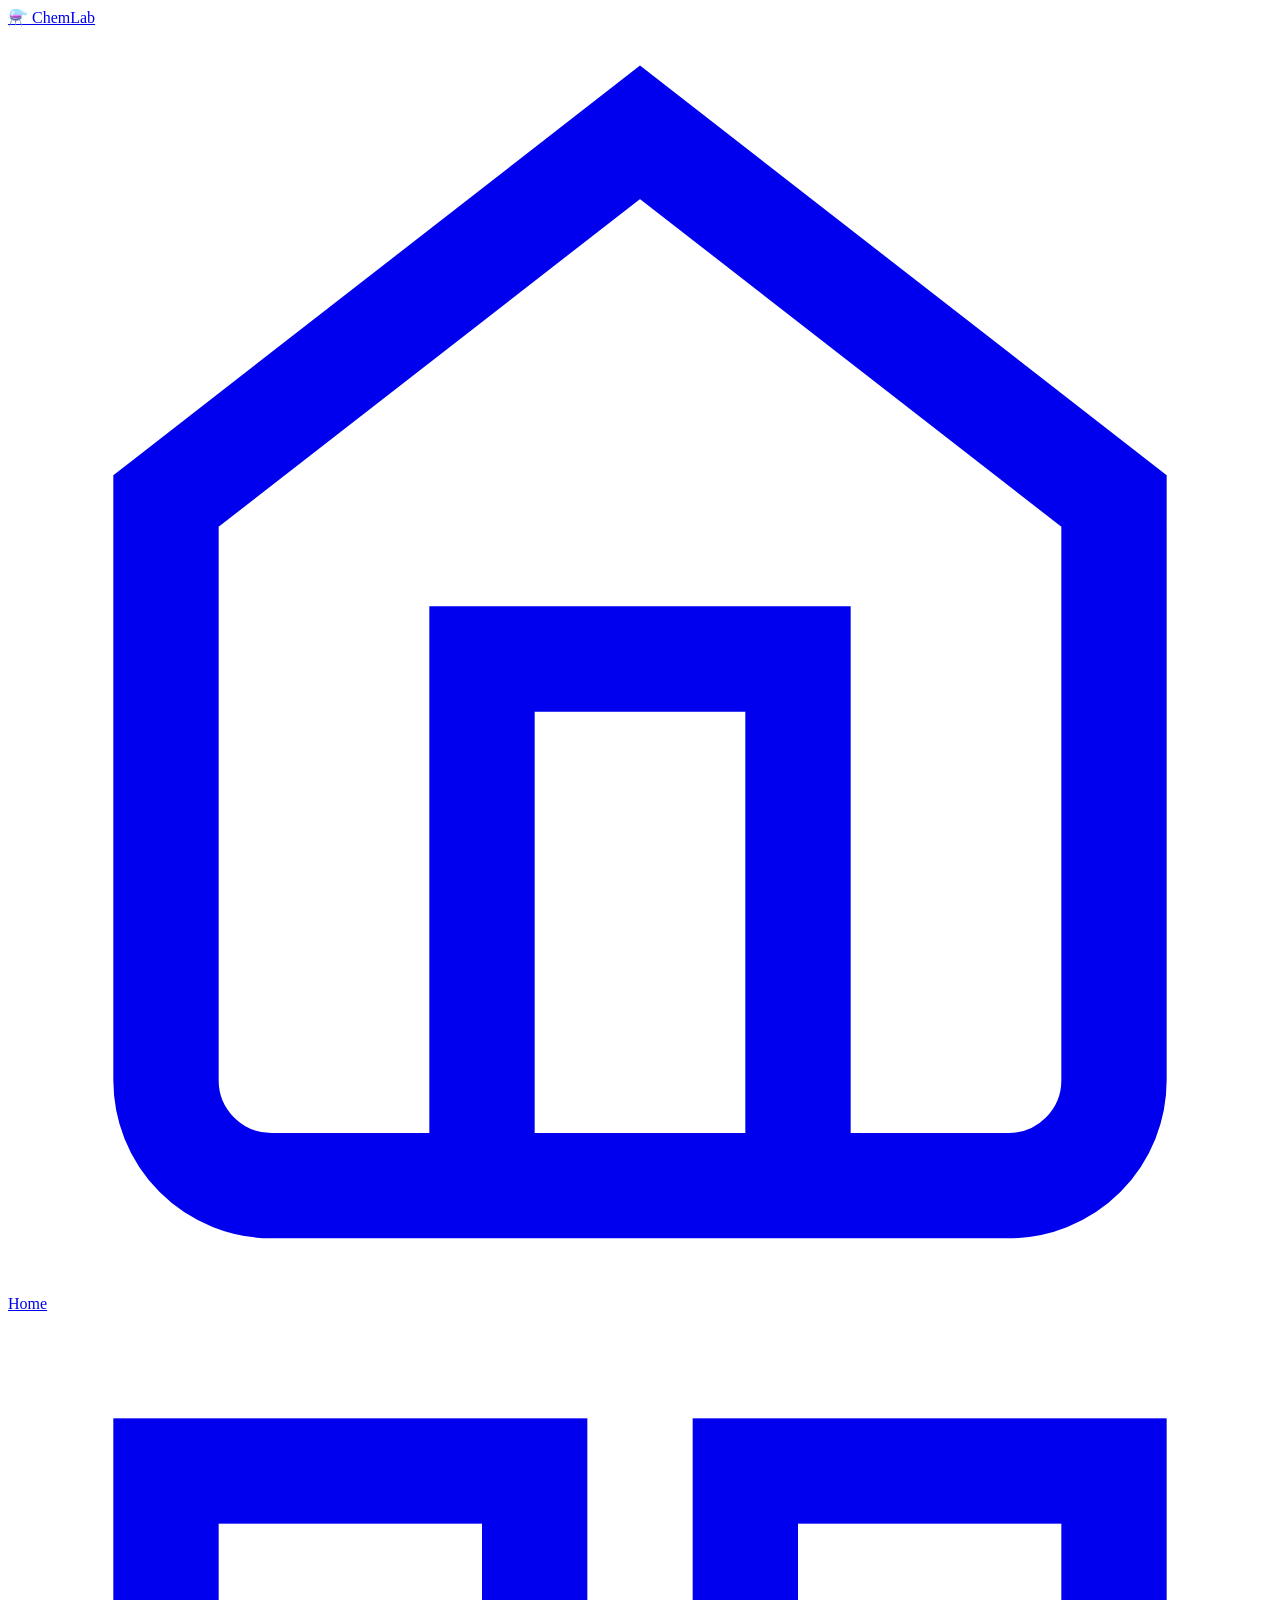
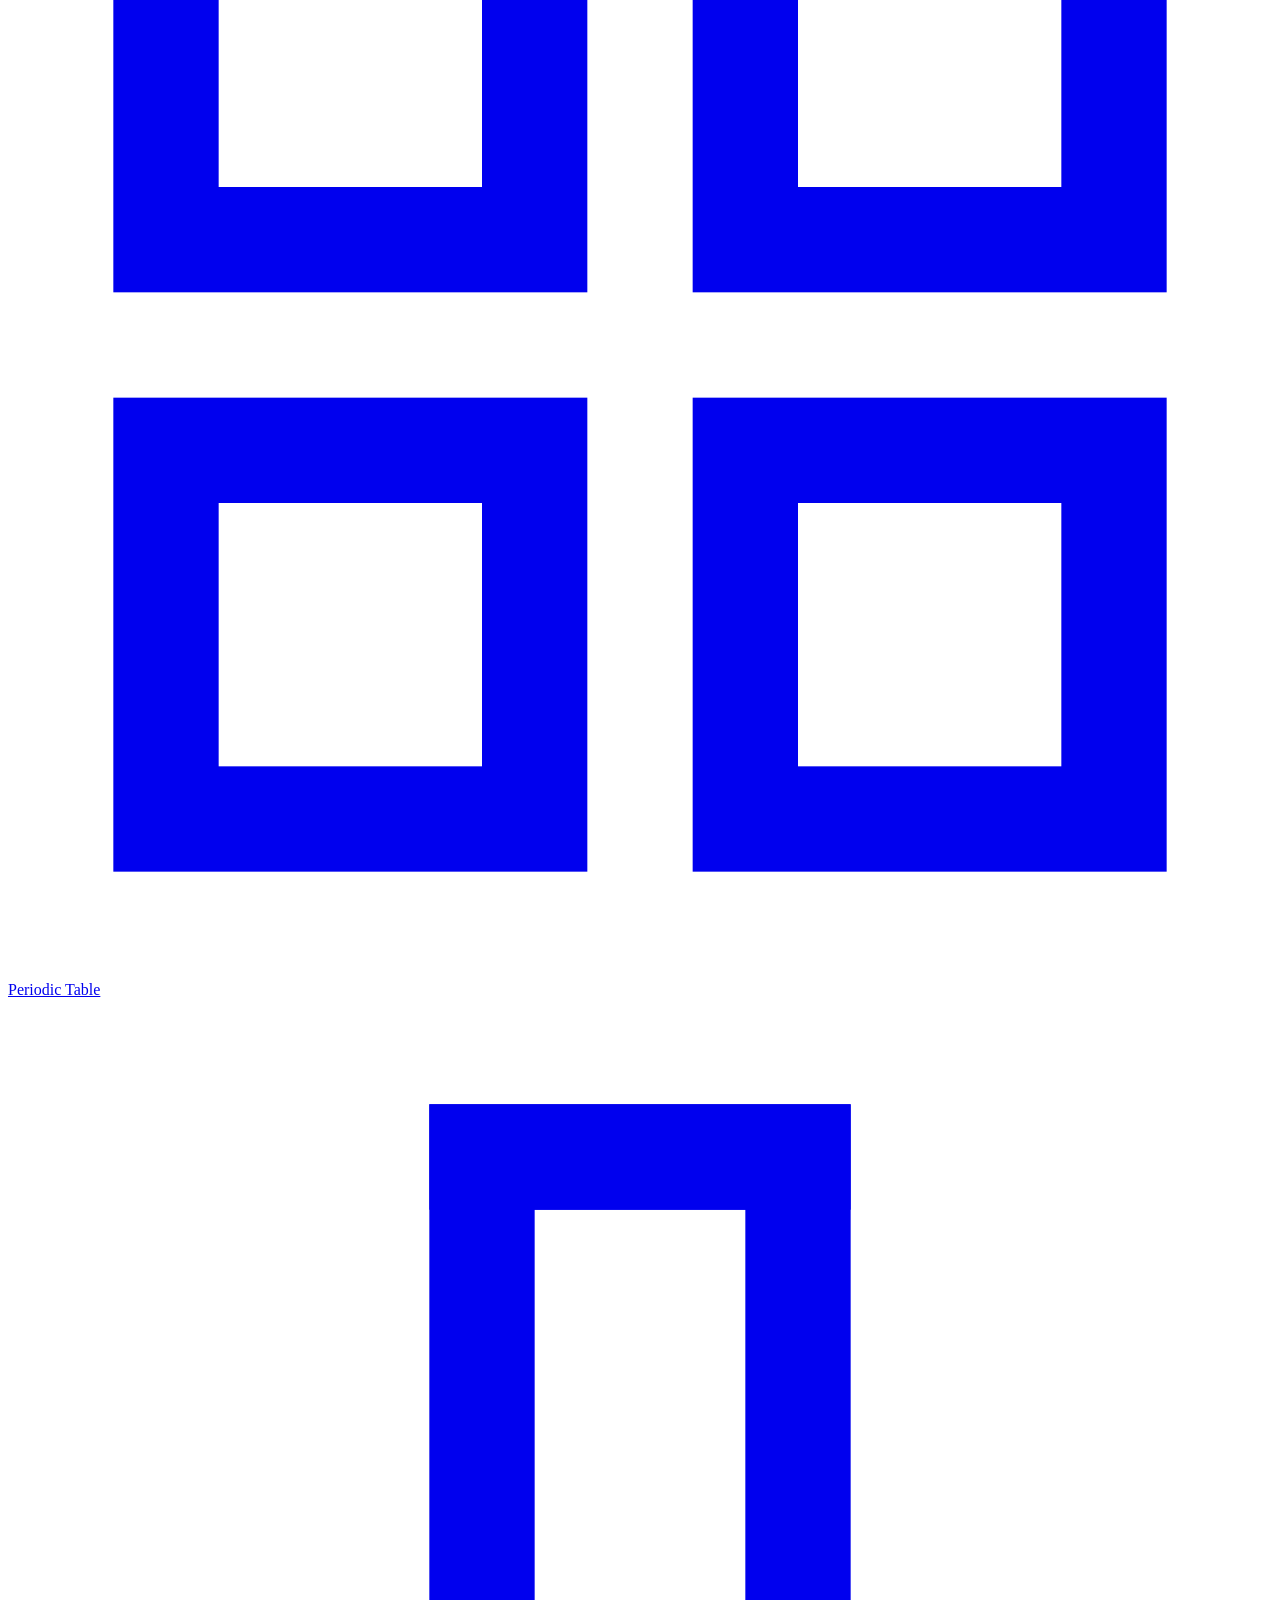
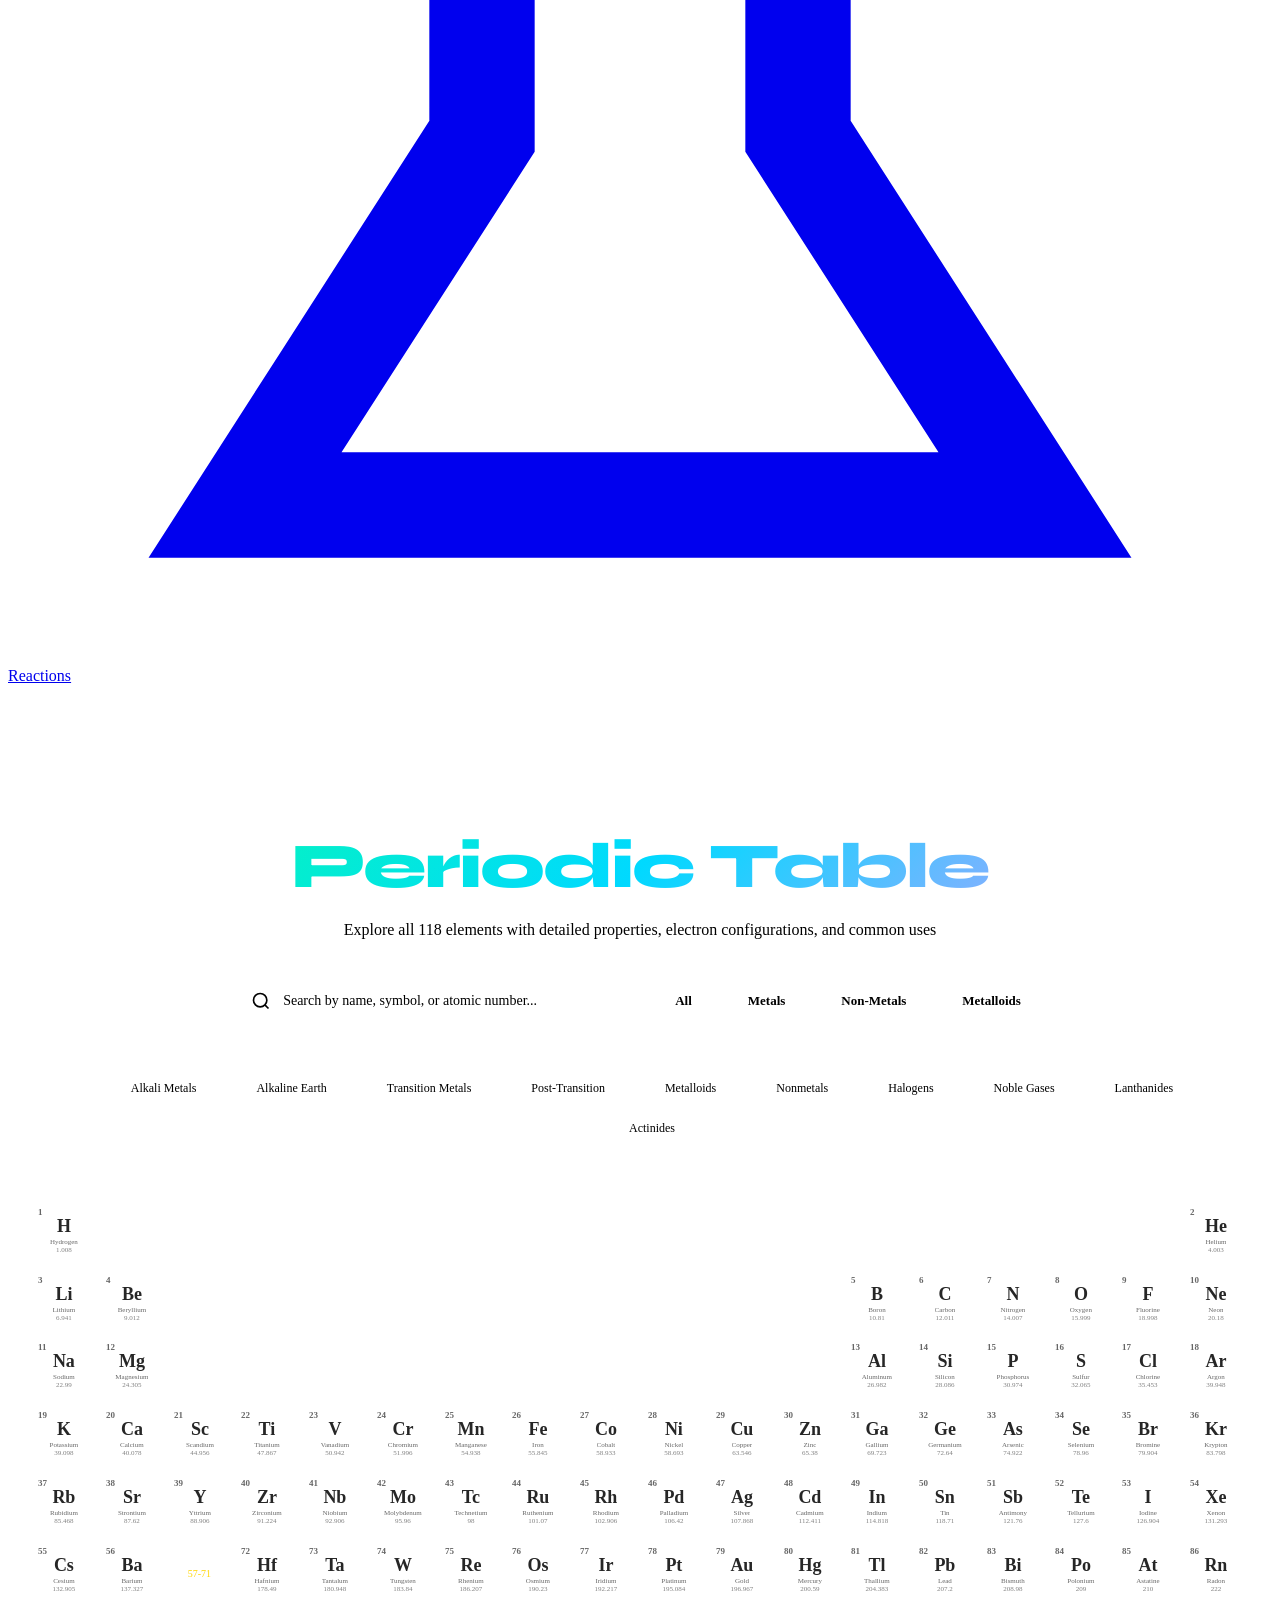
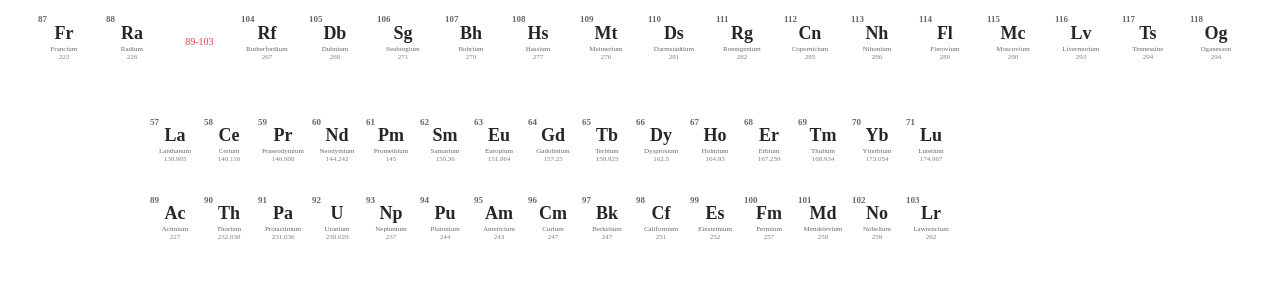
==== commit e2611bee: "Add files via upload" ====
--- a/periodic-table.html
+++ b/periodic-table.html
@@ -72,7 +72,7 @@
         .search-input:focus {
             outline: none;
             border-color: var(--accent-primary);
-            box-shadow: 0 0 0 3px rgba(25, 26, 26, 0.15);
+            box-shadow: 0 0 0 3px rgba(6, 255, 165, 0.15);
         }
 
         .search-input::placeholder {
@@ -221,7 +221,7 @@
 
         .element .number {
             font-size: 9px;
-            color: rgba(17, 16, 16, 0.6);
+            color: rgba(0, 0, 0, 0.6);
             position: absolute;
             top: 4px;
             left: 6px;
@@ -231,13 +231,13 @@
         .element .symbol {
             font-size: 18px;
             font-weight: 700;
-            color: rgba(15, 15, 15, 0.85);
+            color: rgba(0, 0, 0, 0.85);
             line-height: 1.2;
         }
 
         .element .name {
             font-size: 7px;
-            color: rgba(13, 13, 13, 0.6);
+            color: rgba(0, 0, 0, 0.6);
             text-align: center;
             overflow: hidden;
             text-overflow: ellipsis;
@@ -247,7 +247,7 @@
 
         .element .mass {
             font-size: 7px;
-            color: rgba(15, 14, 14, 0.5);
+            color: rgba(0, 0, 0, 0.5);
         }
 
         /* Element Category Colors */
@@ -376,20 +376,20 @@
 
         .modal-element-box .number {
             font-size: 12px;
-            color: rgba(22, 21, 21, 0.6);
+            color: rgba(0, 0, 0, 0.6);
             font-weight: 600;
         }
 
         .modal-element-box .symbol {
             font-size: 36px;
             font-weight: 800;
-            color: rgba(23, 22, 22, 0.9);
+            color: rgba(0, 0, 0, 0.9);
             line-height: 1.1;
         }
 
         .modal-element-box .mass {
             font-size: 11px;
-            color: rgba(25, 24, 24, 0.6);
+            color: rgba(0, 0, 0, 0.6);
         }
 
         .modal-title-section {
